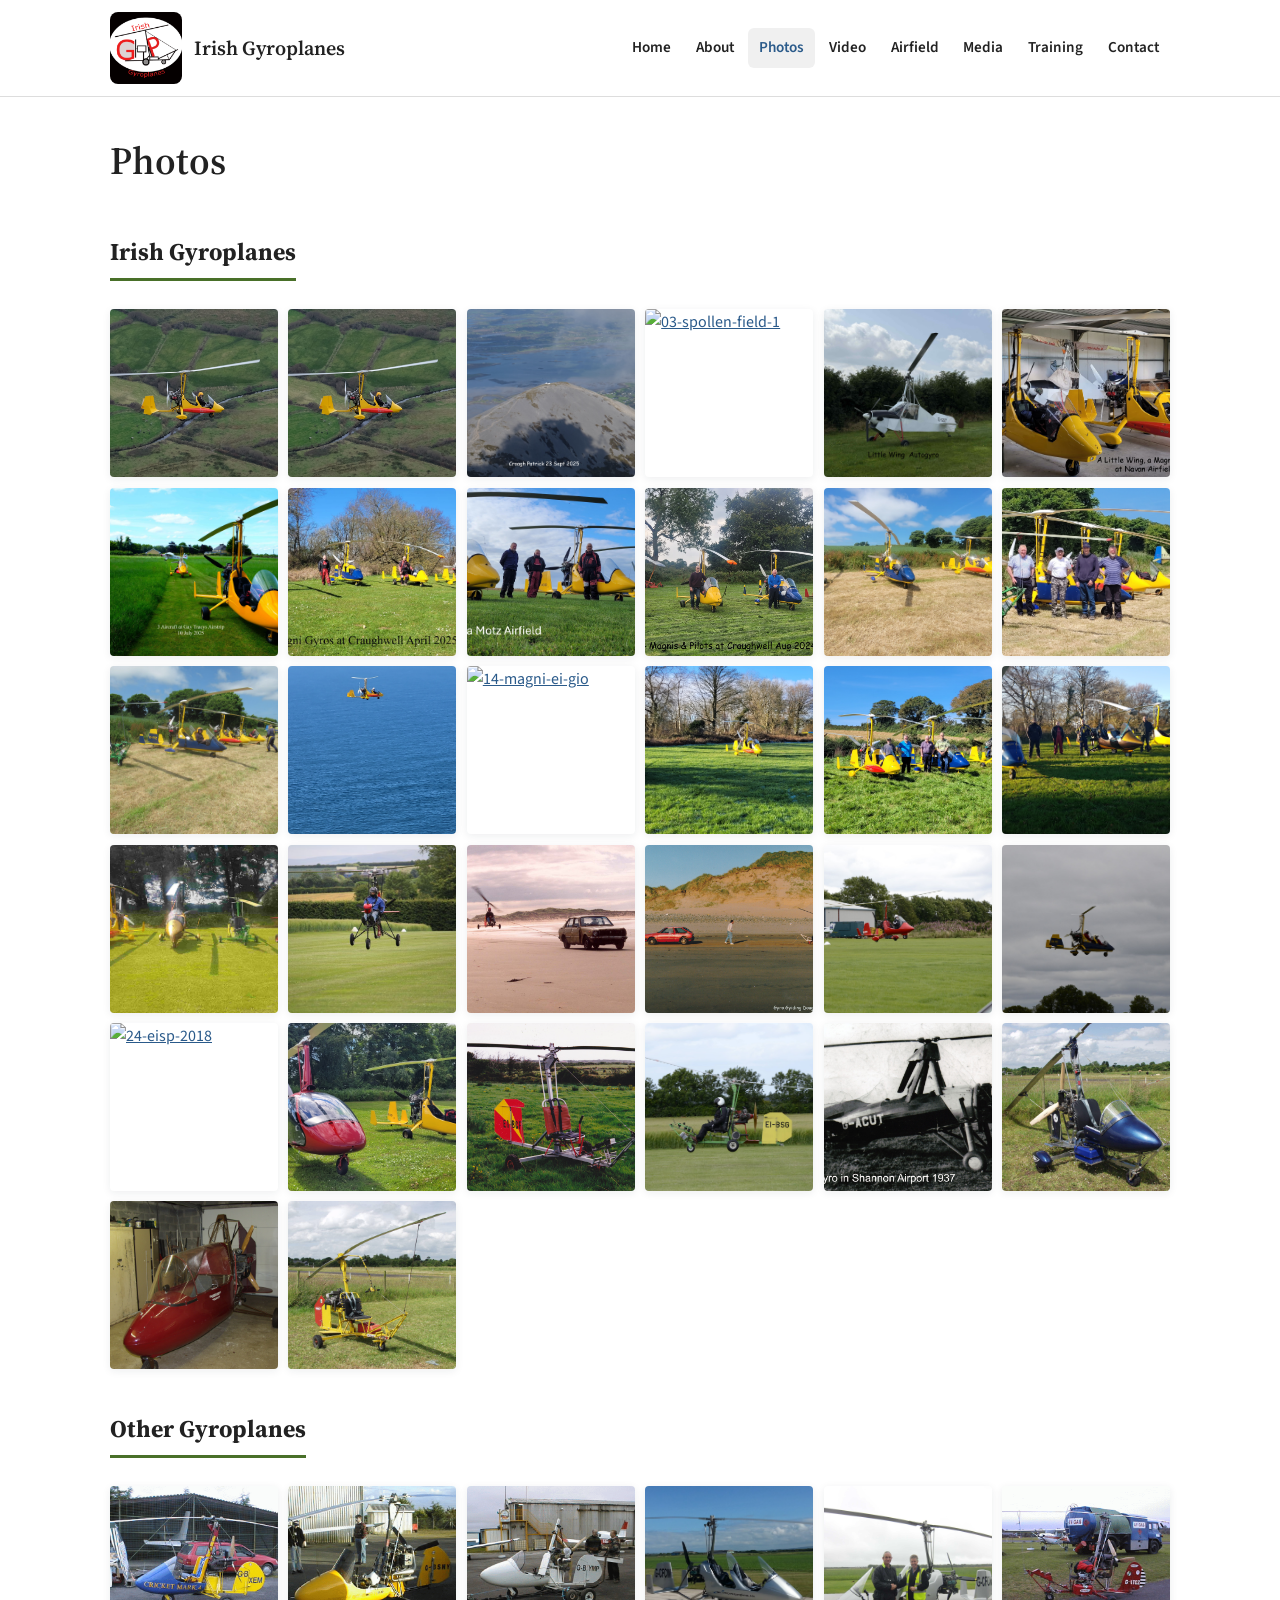
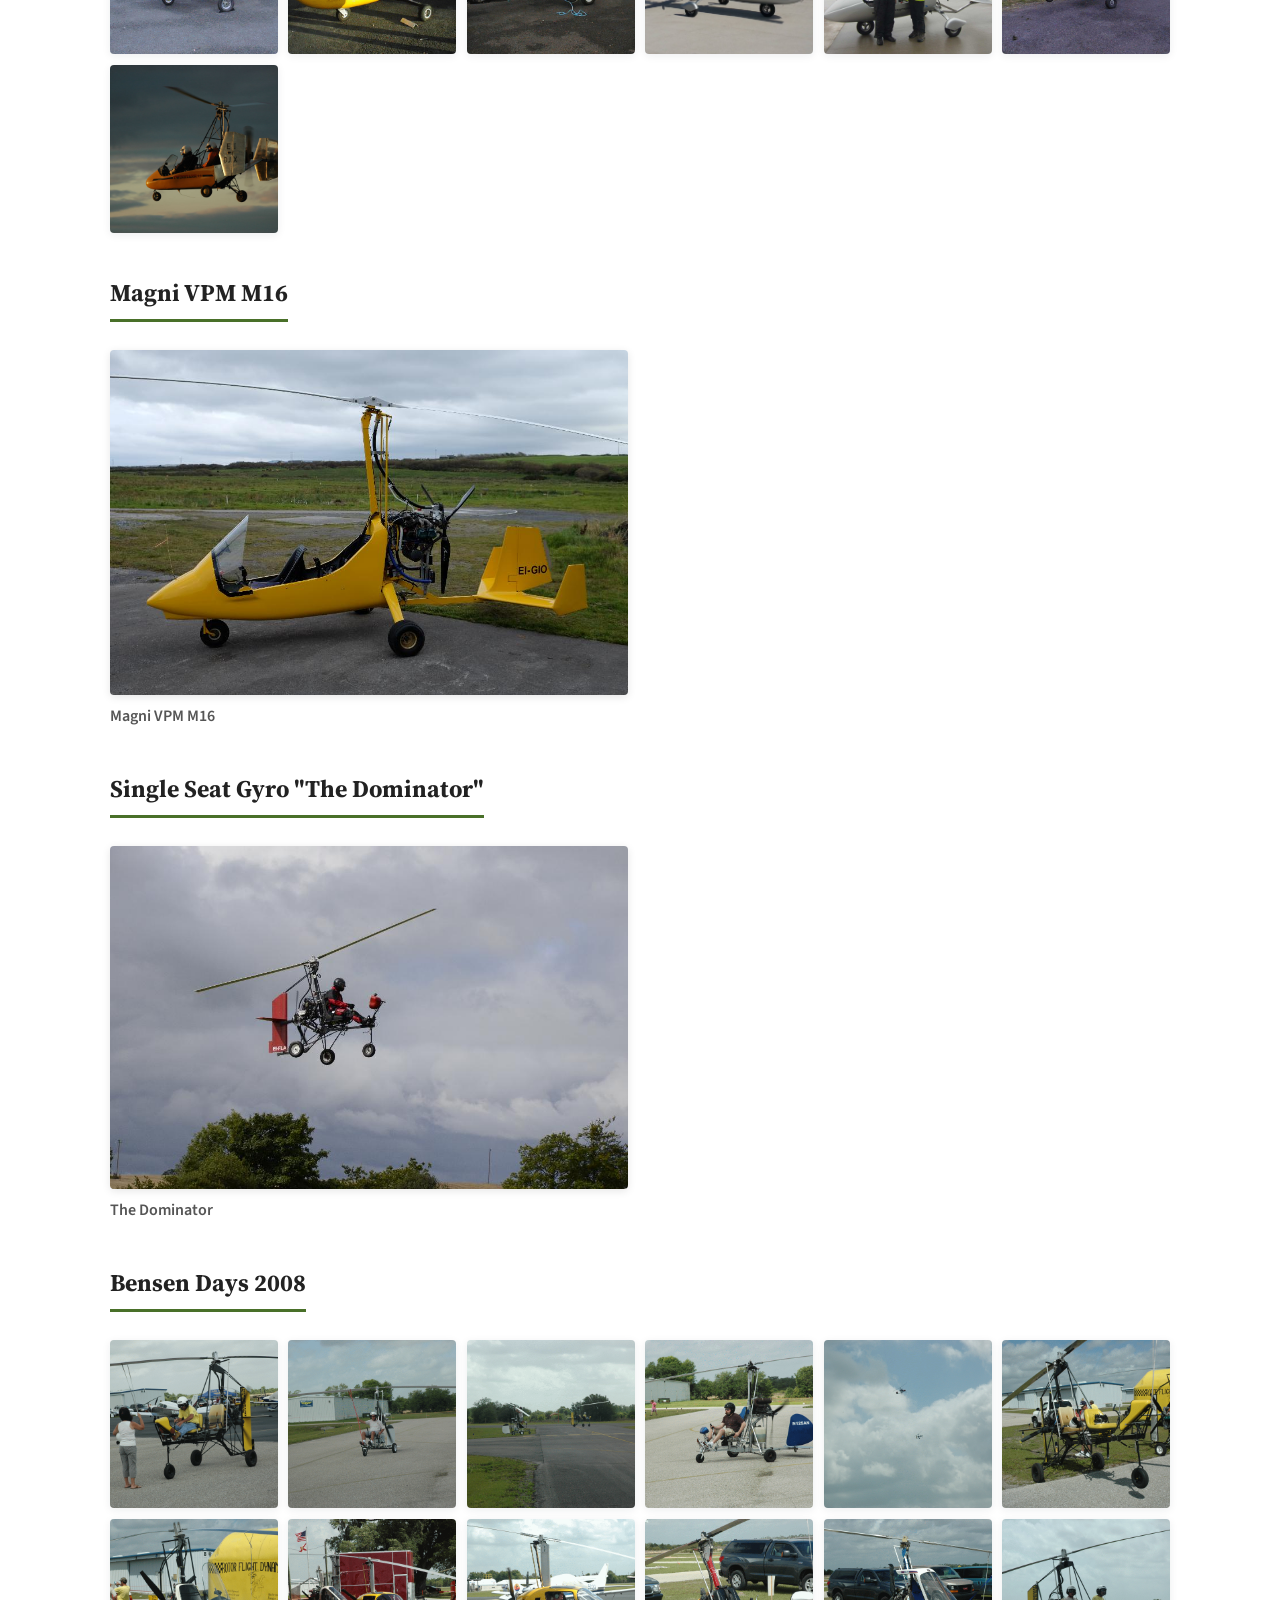
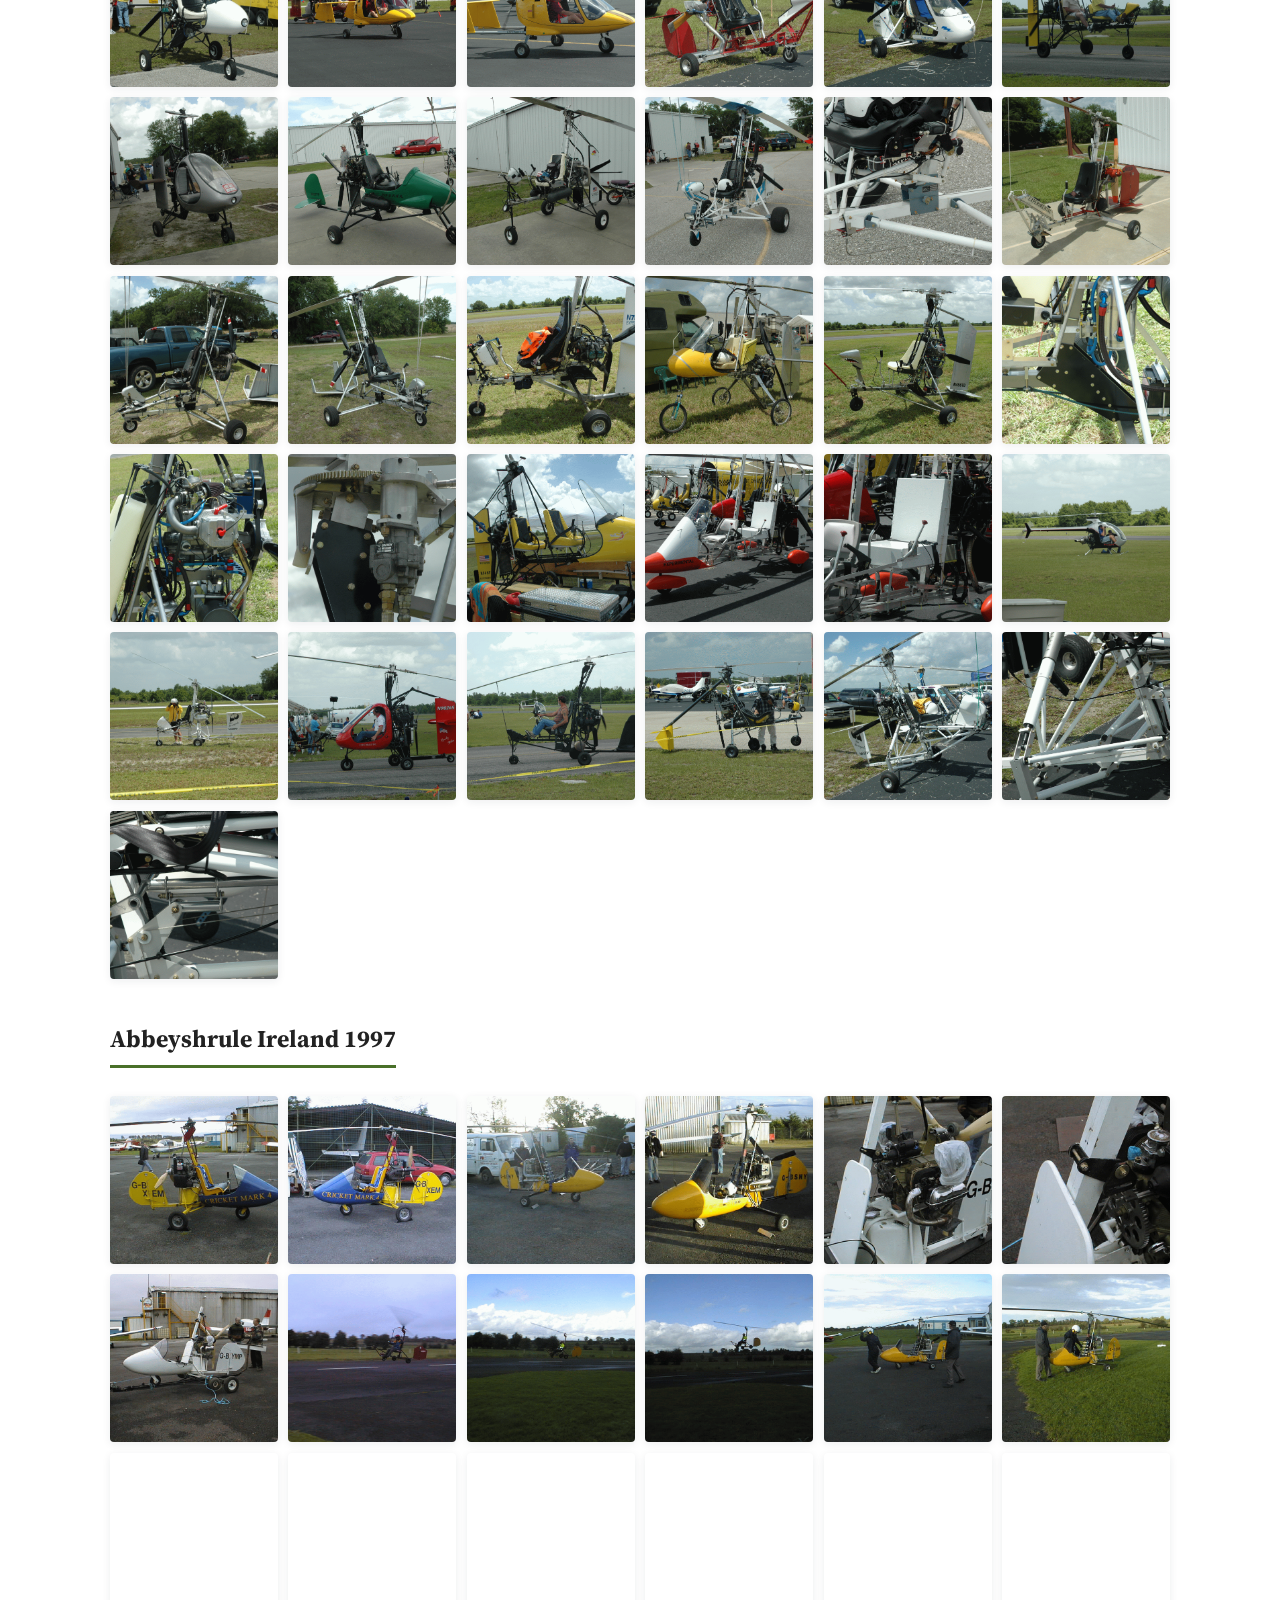
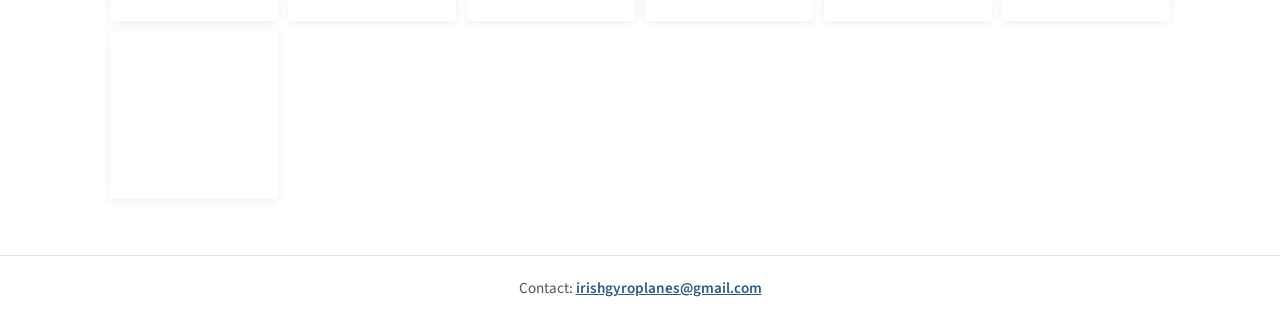
==== photos.html @ fe8a1bfe "Update photos.html" ====
<!DOCTYPE html>
<html lang="en">
<head>
  <meta charset="utf-8">
  <meta name="viewport" content="width=device-width, initial-scale=1">
  <title>Photos - Irish Gyroplanes</title>
  <meta name="description" content="Photos of gyroplanes in Ireland and abroad.">
  <link rel="icon" href="images/favicon.png">
  <link rel="preconnect" href="https://fonts.googleapis.com">
  <link rel="preconnect" href="https://fonts.gstatic.com" crossorigin>
  <link href="https://fonts.googleapis.com/css2?family=Source+Sans+3:wght@400;600;700&family=Source+Serif+4:wght@600&display=swap" rel="stylesheet">
  <link rel="stylesheet" href="css/style.css">
</head>
<body>
  <header class="site-header">
    <div class="header-inner">
      <a class="brand" href="index.html">
        <img src="images/logo.png" alt="Irish Gyroplanes logo">
        <span class="brand-text">Irish Gyroplanes</span>
      </a>
      <button class="nav-toggle" type="button" aria-expanded="false" aria-controls="site-nav">Menu</button>
      <nav class="site-nav" id="site-nav">
        <ul>
          <li><a href="index.html">Home</a></li>
          <li><a href="about.html">About</a></li>
          <li><a href="photos.html" aria-current="page">Photos</a></li>
          <li><a href="video.html">Video</a></li>
          <li><a href="airfield.html">Airfield</a></li>
          <li><a href="media.html">Media</a></li>
          <li><a href="training.html">Training</a></li>
          <li><a href="contact.html">Contact</a></li>
        </ul>
      </nav>
    </div>
  </header>

  <main>
    <h1 class="page-title">Photos</h1>

    <section class="section">
      <h2>Irish Gyroplanes</h2>
      <div class="gallery">
        <a href="images/photos/irish-gyroplanes/01-west-clare.jpg" data-lightbox><img src="images/photos/irish-gyroplanes/01-west-clare.jpg" alt="Craughwell-Field-2026_04_26.jpg" loading="lazy"></a>
        <a href="images/photos/irish-gyroplanes/01-west-clare.jpg" data-lightbox><img src="images/photos/irish-gyroplanes/01-west-clare.jpg" alt="01-west-clare" loading="lazy"></a>
        <a href="images/photos/irish-gyroplanes/02-croagh-patrick.jpg" data-lightbox><img src="images/photos/irish-gyroplanes/02-croagh-patrick.jpg" alt="02-croagh-patrick" loading="lazy"></a>
        <a href="images/photos/irish-gyroplanes/03-spollen-field-1.jpg" data-lightbox><img src="images/photos/irish-gyroplanes/03-spollen-field-1.jpg" alt="03-spollen-field-1" loading="lazy"></a>
        <a href="images/photos/irish-gyroplanes/04-spollen-field-2.jpg" data-lightbox><img src="images/photos/irish-gyroplanes/04-spollen-field-2.jpg" alt="04-spollen-field-2" loading="lazy"></a>
        <a href="images/photos/irish-gyroplanes/05-navan.jpg" data-lightbox><img src="images/photos/irish-gyroplanes/05-navan.jpg" alt="05-navan" loading="lazy"></a>
        <a href="images/photos/irish-gyroplanes/06-birr-craughwell.jpg" data-lightbox><img src="images/photos/irish-gyroplanes/06-birr-craughwell.jpg" alt="06-birr-craughwell" loading="lazy"></a>
        <a href="images/photos/irish-gyroplanes/07-craughwell-2025.jpg" data-lightbox><img src="images/photos/irish-gyroplanes/07-craughwell-2025.jpg" alt="07-craughwell-2025" loading="lazy"></a>
        <a href="images/photos/irish-gyroplanes/08-martina-motz.jpg" data-lightbox><img src="images/photos/irish-gyroplanes/08-martina-motz.jpg" alt="08-martina-motz" loading="lazy"></a>
        <a href="images/photos/irish-gyroplanes/09-craughwell-2024.jpg" data-lightbox><img src="images/photos/irish-gyroplanes/09-craughwell-2024.jpg" alt="09-craughwell-2024" loading="lazy"></a>
        <a href="images/photos/irish-gyroplanes/10-ilas-1.jpg" data-lightbox><img src="images/photos/irish-gyroplanes/10-ilas-1.jpg" alt="10-ilas-1" loading="lazy"></a>
        <a href="images/photos/irish-gyroplanes/11-ilas-2.jpg" data-lightbox><img src="images/photos/irish-gyroplanes/11-ilas-2.jpg" alt="11-ilas-2" loading="lazy"></a>
        <a href="images/photos/irish-gyroplanes/12-ilas-3.jpg" data-lightbox><img src="images/photos/irish-gyroplanes/12-ilas-3.jpg" alt="12-ilas-3" loading="lazy"></a>
        <a href="images/photos/irish-gyroplanes/13-magni-m22.jpg" data-lightbox><img src="images/photos/irish-gyroplanes/13-magni-m22.jpg" alt="13-magni-m22" loading="lazy"></a>
        <a href="images/photos/irish-gyroplanes/14-magni-ei-gio.jpg" data-lightbox><img src="images/photos/irish-gyroplanes/14-magni-ei-gio.jpg" alt="14-magni-ei-gio" loading="lazy"></a>
        <a href="images/photos/irish-gyroplanes/15-craughwell-jan.jpg" data-lightbox><img src="images/photos/irish-gyroplanes/15-craughwell-jan.jpg" alt="15-craughwell-jan" loading="lazy"></a>
        <a href="images/photos/irish-gyroplanes/16-ilas-2023.jpg" data-lightbox><img src="images/photos/irish-gyroplanes/16-ilas-2023.jpg" alt="16-ilas-2023" loading="lazy"></a>
        <a href="images/photos/irish-gyroplanes/17-craughwell-2021.jpg" data-lightbox><img src="images/photos/irish-gyroplanes/17-craughwell-2021.jpg" alt="17-craughwell-2021" loading="lazy"></a>
        <a href="images/photos/irish-gyroplanes/18-craughwell-2018.jpg" data-lightbox><img src="images/photos/irish-gyroplanes/18-craughwell-2018.jpg" alt="18-craughwell-2018" loading="lazy"></a>
        <a href="images/photos/irish-gyroplanes/19-gyro-gathering.jpg" data-lightbox><img src="images/photos/irish-gyroplanes/19-gyro-gathering.jpg" alt="19-gyro-gathering" loading="lazy"></a>
        <a href="images/photos/irish-gyroplanes/20-ei-bcf-2.jpg" data-lightbox><img src="images/photos/irish-gyroplanes/20-ei-bcf-2.jpg" alt="20-ei-bcf-2" loading="lazy"></a>
        <a href="images/photos/irish-gyroplanes/21-gyro-gliding-96.jpg" data-lightbox><img src="images/photos/irish-gyroplanes/21-gyro-gliding-96.jpg" alt="21-gyro-gliding-96" loading="lazy"></a>
        <a href="images/photos/irish-gyroplanes/22-clonbullogue-2.jpg" data-lightbox><img src="images/photos/irish-gyroplanes/22-clonbullogue-2.jpg" alt="22-clonbullogue-2" loading="lazy"></a>
        <a href="images/photos/irish-gyroplanes/23-clonbullogue-4.jpg" data-lightbox><img src="images/photos/irish-gyroplanes/23-clonbullogue-4.jpg" alt="23-clonbullogue-4" loading="lazy"></a>
        <a href="images/photos/irish-gyroplanes/24-eisp-2018.jpg" data-lightbox><img src="images/photos/irish-gyroplanes/24-eisp-2018.jpg" alt="24-eisp-2018" loading="lazy"></a>
        <a href="images/photos/irish-gyroplanes/25-magnis.jpg" data-lightbox><img src="images/photos/irish-gyroplanes/25-magnis.jpg" alt="25-magnis" loading="lazy"></a>
        <a href="images/photos/irish-gyroplanes/26-ei-bcf-3.jpg" data-lightbox><img src="images/photos/irish-gyroplanes/26-ei-bcf-3.jpg" alt="26-ei-bcf-3" loading="lazy"></a>
        <a href="images/photos/irish-gyroplanes/27-bensen-mccullough.jpg" data-lightbox><img src="images/photos/irish-gyroplanes/27-bensen-mccullough.jpg" alt="27-bensen-mccullough" loading="lazy"></a>
        <a href="images/photos/irish-gyroplanes/28-his.jpg" data-lightbox><img src="images/photos/irish-gyroplanes/28-his.jpg" alt="28-his" loading="lazy"></a>
        <a href="images/photos/irish-gyroplanes/29-merlin-rotax.jpg" data-lightbox><img src="images/photos/irish-gyroplanes/29-merlin-rotax.jpg" alt="29-merlin-rotax" loading="lazy"></a>
        <a href="images/photos/irish-gyroplanes/30-barnet.jpg" data-lightbox><img src="images/photos/irish-gyroplanes/30-barnet.jpg" alt="30-barnet" loading="lazy"></a>
        <a href="images/photos/irish-gyroplanes/31-bensen-vw.jpg" data-lightbox><img src="images/photos/irish-gyroplanes/31-bensen-vw.jpg" alt="31-bensen-vw" loading="lazy"></a>
      </div>
    </section>

    <section class="section">
      <h2>Other Gyroplanes</h2>
      <div class="gallery">
        <a href="images/photos/other/denis-bracken1.gif" data-lightbox><img src="images/photos/other/denis-bracken1.gif" alt="denis-bracken1" loading="lazy"></a>
        <a href="images/photos/other/hmccartney1.gif" data-lightbox><img src="images/photos/other/hmccartney1.gif" alt="hmccartney1" loading="lazy"></a>
        <a href="images/photos/other/jfitzgerald.gif" data-lightbox><img src="images/photos/other/jfitzgerald.gif" alt="jfitzgerald" loading="lazy"></a>
        <a href="images/photos/other/mt03.jpg" data-lightbox><img src="images/photos/other/mt03.jpg" alt="mt03" loading="lazy"></a>
        <a href="images/photos/other/paddy-solo.jpg" data-lightbox><img src="images/photos/other/paddy-solo.jpg" alt="paddy-solo" loading="lazy"></a>
        <a href="images/photos/other/scotland.gif" data-lightbox><img src="images/photos/other/scotland.gif" alt="scotland" loading="lazy"></a>
        <a href="images/photos/other/twinstar.jpg" data-lightbox><img src="images/photos/other/twinstar.jpg" alt="twinstar" loading="lazy"></a>
      </div>
    </section>

    <section class="section">
      <h2>Magni VPM M16</h2>
      <div class="featured-row">
        <figure>
          <a href="images/photos/featured/magni-m16.jpg" data-lightbox>
            <img src="images/photos/featured/magni-m16.jpg" alt="Magni VPM M16 EI-GIO">
          </a>
          <figcaption>Magni VPM M16</figcaption>
        </figure>
      </div>
    </section>

    <section class="section">
      <h2>Single Seat Gyro "The Dominator"</h2>
      <div class="featured-row">
        <figure>
          <a href="images/photos/featured/dominator.jpg" data-lightbox>
            <img src="images/photos/featured/dominator.jpg" alt="The Dominator at Clonbullogue">
          </a>
          <figcaption>The Dominator</figcaption>
        </figure>
      </div>
    </section>

    <section class="section">
      <h2>Bensen Days 2008</h2>
      <div class="gallery">
        <a href="images/photos/bensen-days/01.gif" data-lightbox><img src="images/photos/bensen-days/01.gif" alt="01" loading="lazy"></a>
        <a href="images/photos/bensen-days/02.gif" data-lightbox><img src="images/photos/bensen-days/02.gif" alt="02" loading="lazy"></a>
        <a href="images/photos/bensen-days/03.gif" data-lightbox><img src="images/photos/bensen-days/03.gif" alt="03" loading="lazy"></a>
        <a href="images/photos/bensen-days/04.gif" data-lightbox><img src="images/photos/bensen-days/04.gif" alt="04" loading="lazy"></a>
        <a href="images/photos/bensen-days/05.gif" data-lightbox><img src="images/photos/bensen-days/05.gif" alt="05" loading="lazy"></a>
        <a href="images/photos/bensen-days/06.gif" data-lightbox><img src="images/photos/bensen-days/06.gif" alt="06" loading="lazy"></a>
        <a href="images/photos/bensen-days/07.gif" data-lightbox><img src="images/photos/bensen-days/07.gif" alt="07" loading="lazy"></a>
        <a href="images/photos/bensen-days/08.gif" data-lightbox><img src="images/photos/bensen-days/08.gif" alt="08" loading="lazy"></a>
        <a href="images/photos/bensen-days/09.gif" data-lightbox><img src="images/photos/bensen-days/09.gif" alt="09" loading="lazy"></a>
        <a href="images/photos/bensen-days/10.gif" data-lightbox><img src="images/photos/bensen-days/10.gif" alt="10" loading="lazy"></a>
        <a href="images/photos/bensen-days/11.gif" data-lightbox><img src="images/photos/bensen-days/11.gif" alt="11" loading="lazy"></a>
        <a href="images/photos/bensen-days/12.gif" data-lightbox><img src="images/photos/bensen-days/12.gif" alt="12" loading="lazy"></a>
        <a href="images/photos/bensen-days/13.gif" data-lightbox><img src="images/photos/bensen-days/13.gif" alt="13" loading="lazy"></a>
        <a href="images/photos/bensen-days/14.gif" data-lightbox><img src="images/photos/bensen-days/14.gif" alt="14" loading="lazy"></a>
        <a href="images/photos/bensen-days/15.gif" data-lightbox><img src="images/photos/bensen-days/15.gif" alt="15" loading="lazy"></a>
        <a href="images/photos/bensen-days/16.gif" data-lightbox><img src="images/photos/bensen-days/16.gif" alt="16" loading="lazy"></a>
        <a href="images/photos/bensen-days/17.gif" data-lightbox><img src="images/photos/bensen-days/17.gif" alt="17" loading="lazy"></a>
        <a href="images/photos/bensen-days/18.gif" data-lightbox><img src="images/photos/bensen-days/18.gif" alt="18" loading="lazy"></a>
        <a href="images/photos/bensen-days/19.gif" data-lightbox><img src="images/photos/bensen-days/19.gif" alt="19" loading="lazy"></a>
        <a href="images/photos/bensen-days/20.gif" data-lightbox><img src="images/photos/bensen-days/20.gif" alt="20" loading="lazy"></a>
        <a href="images/photos/bensen-days/21.gif" data-lightbox><img src="images/photos/bensen-days/21.gif" alt="21" loading="lazy"></a>
        <a href="images/photos/bensen-days/22.gif" data-lightbox><img src="images/photos/bensen-days/22.gif" alt="22" loading="lazy"></a>
        <a href="images/photos/bensen-days/23.gif" data-lightbox><img src="images/photos/bensen-days/23.gif" alt="23" loading="lazy"></a>
        <a href="images/photos/bensen-days/24.gif" data-lightbox><img src="images/photos/bensen-days/24.gif" alt="24" loading="lazy"></a>
        <a href="images/photos/bensen-days/25.gif" data-lightbox><img src="images/photos/bensen-days/25.gif" alt="25" loading="lazy"></a>
        <a href="images/photos/bensen-days/26.gif" data-lightbox><img src="images/photos/bensen-days/26.gif" alt="26" loading="lazy"></a>
        <a href="images/photos/bensen-days/27.gif" data-lightbox><img src="images/photos/bensen-days/27.gif" alt="27" loading="lazy"></a>
        <a href="images/photos/bensen-days/28.gif" data-lightbox><img src="images/photos/bensen-days/28.gif" alt="28" loading="lazy"></a>
        <a href="images/photos/bensen-days/29.gif" data-lightbox><img src="images/photos/bensen-days/29.gif" alt="29" loading="lazy"></a>
        <a href="images/photos/bensen-days/30.gif" data-lightbox><img src="images/photos/bensen-days/30.gif" alt="30" loading="lazy"></a>
        <a href="images/photos/bensen-days/31.gif" data-lightbox><img src="images/photos/bensen-days/31.gif" alt="31" loading="lazy"></a>
        <a href="images/photos/bensen-days/32.gif" data-lightbox><img src="images/photos/bensen-days/32.gif" alt="32" loading="lazy"></a>
        <a href="images/photos/bensen-days/33.gif" data-lightbox><img src="images/photos/bensen-days/33.gif" alt="33" loading="lazy"></a>
        <a href="images/photos/bensen-days/34.gif" data-lightbox><img src="images/photos/bensen-days/34.gif" alt="34" loading="lazy"></a>
        <a href="images/photos/bensen-days/35.gif" data-lightbox><img src="images/photos/bensen-days/35.gif" alt="35" loading="lazy"></a>
        <a href="images/photos/bensen-days/36.gif" data-lightbox><img src="images/photos/bensen-days/36.gif" alt="36" loading="lazy"></a>
        <a href="images/photos/bensen-days/37.gif" data-lightbox><img src="images/photos/bensen-days/37.gif" alt="37" loading="lazy"></a>
      </div>
    </section>

    <section class="section">
      <h2>Abbeyshrule Ireland 1997</h2>
      <div class="gallery">
        <a href="images/photos/abbeyshrule/02-denis-bracken.gif" data-lightbox><img src="images/photos/abbeyshrule/02-denis-bracken.gif" alt="02-denis-bracken" loading="lazy"></a>
        <a href="images/photos/abbeyshrule/03-denis-bracken1.gif" data-lightbox><img src="images/photos/abbeyshrule/03-denis-bracken1.gif" alt="03-denis-bracken1" loading="lazy"></a>
        <a href="images/photos/abbeyshrule/04-hmccartney.gif" data-lightbox><img src="images/photos/abbeyshrule/04-hmccartney.gif" alt="04-hmccartney" loading="lazy"></a>
        <a href="images/photos/abbeyshrule/05-hmccartney1.gif" data-lightbox><img src="images/photos/abbeyshrule/05-hmccartney1.gif" alt="05-hmccartney1" loading="lazy"></a>
        <a href="images/photos/abbeyshrule/06-jfitzg-2.gif" data-lightbox><img src="images/photos/abbeyshrule/06-jfitzg-2.gif" alt="06-jfitzg-2" loading="lazy"></a>
        <a href="images/photos/abbeyshrule/07-jfitzg-3.gif" data-lightbox><img src="images/photos/abbeyshrule/07-jfitzg-3.gif" alt="07-jfitzg-3" loading="lazy"></a>
        <a href="images/photos/abbeyshrule/08-jfitzgerald.gif" data-lightbox><img src="images/photos/abbeyshrule/08-jfitzgerald.gif" alt="08-jfitzgerald" loading="lazy"></a>
        <a href="images/photos/abbeyshrule/09-pic00008.gif" data-lightbox><img src="images/photos/abbeyshrule/09-pic00008.gif" alt="09-pic00008" loading="lazy"></a>
        <a href="images/photos/abbeyshrule/10-pic00009.gif" data-lightbox><img src="images/photos/abbeyshrule/10-pic00009.gif" alt="10-pic00009" loading="lazy"></a>
        <a href="images/photos/abbeyshrule/11-pic00010.gif" data-lightbox><img src="images/photos/abbeyshrule/11-pic00010.gif" alt="11-pic00010" loading="lazy"></a>
        <a href="images/photos/abbeyshrule/12-pic00014.gif" data-lightbox><img src="images/photos/abbeyshrule/12-pic00014.gif" alt="12-pic00014" loading="lazy"></a>
        <a href="images/photos/abbeyshrule/13-pic00015.gif" data-lightbox><img src="images/photos/abbeyshrule/13-pic00015.gif" alt="13-pic00015" loading="lazy"></a>
        <a href="images/photos/abbeyshrule/14-pic00016.gif" data-lightbox><img src="images/photos/abbeyshrule/14-pic00016.gif" alt="14-pic00016" loading="lazy"></a>
        <a href="images/photos/abbeyshrule/15-pic00017.gif" data-lightbox><img src="images/photos/abbeyshrule/15-pic00017.gif" alt="15-pic00017" loading="lazy"></a>
        <a href="images/photos/abbeyshrule/16-pic00018.gif" data-lightbox><img src="images/photos/abbeyshrule/16-pic00018.gif" alt="16-pic00018" loading="lazy"></a>
        <a href="images/photos/abbeyshrule/17-pic00019.gif" data-lightbox><img src="images/photos/abbeyshrule/17-pic00019.gif" alt="17-pic00019" loading="lazy"></a>
        <a href="images/photos/abbeyshrule/18-pic00020.gif" data-lightbox><img src="images/photos/abbeyshrule/18-pic00020.gif" alt="18-pic00020" loading="lazy"></a>
        <a href="images/photos/abbeyshrule/19-pic00021.gif" data-lightbox><img src="images/photos/abbeyshrule/19-pic00021.gif" alt="19-pic00021" loading="lazy"></a>
        <a href="images/photos/abbeyshrule/20-scotland-.gif" data-lightbox><img src="images/photos/abbeyshrule/20-scotland-.gif" alt="20-scotland-" loading="lazy"></a>
      </div>
    </section>
  </main>

  <footer class="site-footer">
    Contact: <a href="mailto:irishgyroplanes@gmail.com">irishgyroplanes@gmail.com</a>
  </footer>

  <div class="lightbox" aria-hidden="true">
    <button class="lightbox-close" type="button" aria-label="Close">Ã—</button>
    <img alt="">
  </div>

  <script src="js/site.js"></script>
</body>
</html>
---- css/style.css ----
/* Irish Gyroplanes — simple shared styles
   Edit colours below if you want a different look. */

:root {
  --ink: #222222;
  --muted: #555555;
  --accent: #2a5a8a;
  --accent-hover: #1a3d5c;
  --green: #497029;
  --paper: #ffffff;
  --line: #dddddd;
  --white: #ffffff;
  --shadow: 0 2px 8px rgba(0, 0, 0, 0.1);
  --max: 1100px;
  --font: "Source Sans 3", "Segoe UI", sans-serif;
  --font-display: "Source Serif 4", Georgia, serif;
}

*,
*::before,
*::after {
  box-sizing: border-box;
}

html {
  scroll-behavior: smooth;
}

body {
  margin: 0;
  font-family: var(--font);
  color: var(--ink);
  line-height: 1.65;
  background: var(--paper);
  min-height: 100vh;
}

img {
  max-width: 100%;
  height: auto;
  display: block;
}

a {
  color: var(--accent);
}

a:hover {
  color: var(--accent-hover);
}

/* Header / nav */

.site-header {
  background: var(--white);
  border-bottom: 1px solid var(--line);
  position: sticky;
  top: 0;
  z-index: 100;
}

.header-inner {
  max-width: var(--max);
  margin: 0 auto;
  padding: 0.75rem 1.25rem;
  display: flex;
  align-items: center;
  justify-content: space-between;
  gap: 1rem;
}

.brand {
  display: flex;
  align-items: center;
  gap: 0.75rem;
  text-decoration: none;
  color: var(--ink);
}

.brand img {
  width: 72px;
  height: 72px;
  border-radius: 8px;
}

.brand-text {
  font-family: var(--font-display);
  font-size: 1.25rem;
  font-weight: 600;
}

.nav-toggle {
  display: none;
  background: var(--white);
  border: 1px solid var(--line);
  border-radius: 6px;
  padding: 0.45rem 0.7rem;
  font: inherit;
  cursor: pointer;
  color: var(--ink);
}

.site-nav ul {
  list-style: none;
  margin: 0;
  padding: 0;
  display: flex;
  flex-wrap: wrap;
  gap: 0.15rem;
}

.site-nav a {
  display: block;
  padding: 0.45rem 0.7rem;
  text-decoration: none;
  color: var(--ink);
  border-radius: 6px;
  font-weight: 600;
  font-size: 0.95rem;
}

.site-nav a:hover,
.site-nav a[aria-current="page"] {
  background: #f0f0f0;
  color: var(--accent);
}

/* Main layout */

main {
  max-width: var(--max);
  margin: 0 auto;
  padding: 2rem 1.25rem 3.5rem;
}

.page-title {
  font-family: var(--font-display);
  font-size: clamp(1.8rem, 4vw, 2.4rem);
  font-weight: 600;
  margin: 0 0 1rem;
  color: var(--ink);
}

.lead {
  font-size: 1.1rem;
  color: var(--muted);
  max-width: 42rem;
}

.section {
  margin: 2.5rem 0 0;
}

.section h2 {
  font-family: var(--font-display);
  font-size: 1.5rem;
  margin: 0 0 0.75rem;
  padding-bottom: 0.4rem;
  border-bottom: 3px solid var(--green);
  display: inline-block;
}

.section h3 {
  font-size: 1.15rem;
  margin: 1.5rem 0 0.5rem;
}

.prose p {
  margin: 0 0 1rem;
  max-width: 46rem;
}

.prose ul {
  max-width: 46rem;
  padding-left: 1.25rem;
}

/* Home split */

.intro-grid {
  display: grid;
  grid-template-columns: 1.1fr 0.9fr;
  gap: 2rem;
  align-items: start;
  margin-top: 1.5rem;
}

.intro-grid img {
  width: 100%;
  border-radius: 4px;
  box-shadow: var(--shadow);
}

/* About image */

.with-image {
  display: grid;
  grid-template-columns: 1fr 1fr;
  gap: 2rem;
  align-items: start;
}

.with-image img {
  width: 100%;
  border-radius: 4px;
  box-shadow: var(--shadow);
}

/* Media entries (film/TV) */

.media-list {
  display: grid;
  gap: 1.75rem;
  margin-top: 1.5rem;
}

.media-item {
  display: grid;
  grid-template-columns: 180px 1fr;
  gap: 1.25rem;
  align-items: start;
  padding-bottom: 1.5rem;
  border-bottom: 1px solid var(--line);
}

.media-item img {
  width: 100%;
  border-radius: 4px;
  background: var(--white);
  box-shadow: var(--shadow);
}

.media-item h3 {
  margin: 0 0 0.4rem;
  font-size: 1.15rem;
}

.media-item p {
  margin: 0;
  color: var(--muted);
}

/* Page banner (About) — wide strip, not zoomed */

.page-banner {
  width: 100%;
  max-width: var(--max);
  margin: 0 auto;
  padding: 0 1.25rem;
  overflow: hidden;
  background: transparent;
}

.page-banner img {
  width: 100%;
  height: auto;
  display: block;
  max-height: none;
  object-fit: contain;
}

/* Training: image left, map right */

.split-row {
  display: grid;
  grid-template-columns: 1fr 1fr;
  gap: 1.25rem;
  align-items: stretch;
  margin-top: 1rem;
}

.split-media {
  margin: 0;
}

.split-media img {
  width: 100%;
  height: 100%;
  object-fit: cover;
  border-radius: 4px;
  box-shadow: var(--shadow);
}

/* Map embed */

.map-embed {
  margin: 0;
  border: 1px solid var(--line);
  border-radius: 4px;
  overflow: hidden;
  box-shadow: var(--shadow);
  min-height: 280px;
}

.map-embed iframe {
  display: block;
  width: 100%;
  height: 100%;
  min-height: 280px;
  border: 0;
}

/* Photo galleries */

.gallery {
  display: grid;
  grid-template-columns: repeat(auto-fill, minmax(150px, 1fr));
  gap: 0.65rem;
  margin-top: 1rem;
}

.gallery a {
  display: block;
  overflow: hidden;
  border-radius: 4px;
  background: var(--white);
  aspect-ratio: 1;
  box-shadow: 0 2px 8px rgba(28, 42, 54, 0.08);
}

.gallery img {
  width: 100%;
  height: 100%;
  object-fit: cover;
  transition: transform 0.25s ease;
}

.gallery a:hover img {
  transform: scale(1.04);
}

.featured-row {
  display: grid;
  grid-template-columns: 1fr 1fr;
  gap: 1.5rem;
  margin: 1rem 0 2rem;
}

.featured-row figure {
  margin: 0;
}

.featured-row img {
  width: 100%;
  border-radius: 4px;
  box-shadow: var(--shadow);
}

.featured-row figcaption {
  margin-top: 0.5rem;
  font-weight: 600;
  color: var(--muted);
}

/* Videos */

.video-grid {
  display: grid;
  grid-template-columns: 1fr 1fr;
  gap: 1.75rem;
  margin-top: 1.5rem;
}

.video-card h3 {
  margin: 0.75rem 0 0;
  font-size: 1rem;
  font-weight: 600;
  color: var(--muted);
}

.video-wrap {
  position: relative;
  padding-bottom: 56.25%;
  height: 0;
  overflow: hidden;
  border-radius: 4px;
  background: #000;
  box-shadow: var(--shadow);
}

.video-wrap iframe {
  position: absolute;
  inset: 0;
  width: 100%;
  height: 100%;
  border: 0;
}

/* Airfield / training */

.links-row {
  display: flex;
  flex-wrap: wrap;
  gap: 0.75rem;
  margin: 1rem 0 1.5rem;
}

.button-link {
  display: inline-block;
  padding: 0.65rem 1.1rem;
  background: var(--accent);
  color: var(--white) !important;
  text-decoration: none;
  border-radius: 6px;
  font-weight: 600;
}

.button-link:hover {
  background: var(--accent-hover);
}

.solo-image {
  margin: 1rem 0 0;
  max-width: 900px;
}

.solo-image img {
  width: 100%;
  border-radius: 4px;
  box-shadow: var(--shadow);
}

.solo-image figcaption {
  margin-top: 0.6rem;
  color: var(--muted);
  font-weight: 600;
}

/* Contact */

.contact-box {
  margin-top: 1.5rem;
  padding: 2rem;
  background: var(--white);
  border: 1px solid var(--line);
  border-radius: 8px;
  text-align: center;
  max-width: 32rem;
}

.contact-box a {
  font-size: 1.35rem;
  font-weight: 700;
  text-decoration: none;
}

/* Footer */

.site-footer {
  border-top: 1px solid var(--line);
  background: var(--white);
  padding: 1.25rem;
  text-align: center;
  color: var(--muted);
  font-size: 0.95rem;
}

.site-footer a {
  font-weight: 600;
}

/* Lightbox */

.lightbox {
  position: fixed;
  inset: 0;
  background: rgba(10, 18, 28, 0.9);
  display: none;
  align-items: center;
  justify-content: center;
  z-index: 200;
  padding: 1.5rem;
}

.lightbox.is-open {
  display: flex;
}

.lightbox img {
  max-width: min(1100px, 100%);
  max-height: 90vh;
  object-fit: contain;
  border-radius: 4px;
}

.lightbox-close {
  position: absolute;
  top: 1rem;
  right: 1rem;
  background: var(--white);
  border: 0;
  border-radius: 6px;
  width: 2.5rem;
  height: 2.5rem;
  font-size: 1.4rem;
  cursor: pointer;
  line-height: 1;
}

/* Mobile */

@media (max-width: 800px) {
  .nav-toggle {
    display: inline-flex;
    align-items: center;
  }

  .site-nav {
    display: none;
    width: 100%;
  }

  .site-nav.is-open {
    display: block;
  }

  .header-inner {
    flex-wrap: wrap;
  }

  .site-nav ul {
    flex-direction: column;
    width: 100%;
    padding-bottom: 0.5rem;
  }

  .intro-grid,
  .with-image,
  .split-row,
  .featured-row,
  .video-grid,
  .media-item {
    grid-template-columns: 1fr;
  }

  .map-embed iframe,
  .map-embed {
    min-height: 250px;
  }

  .gallery {
    grid-template-columns: repeat(auto-fill, minmax(110px, 1fr));
  }
}
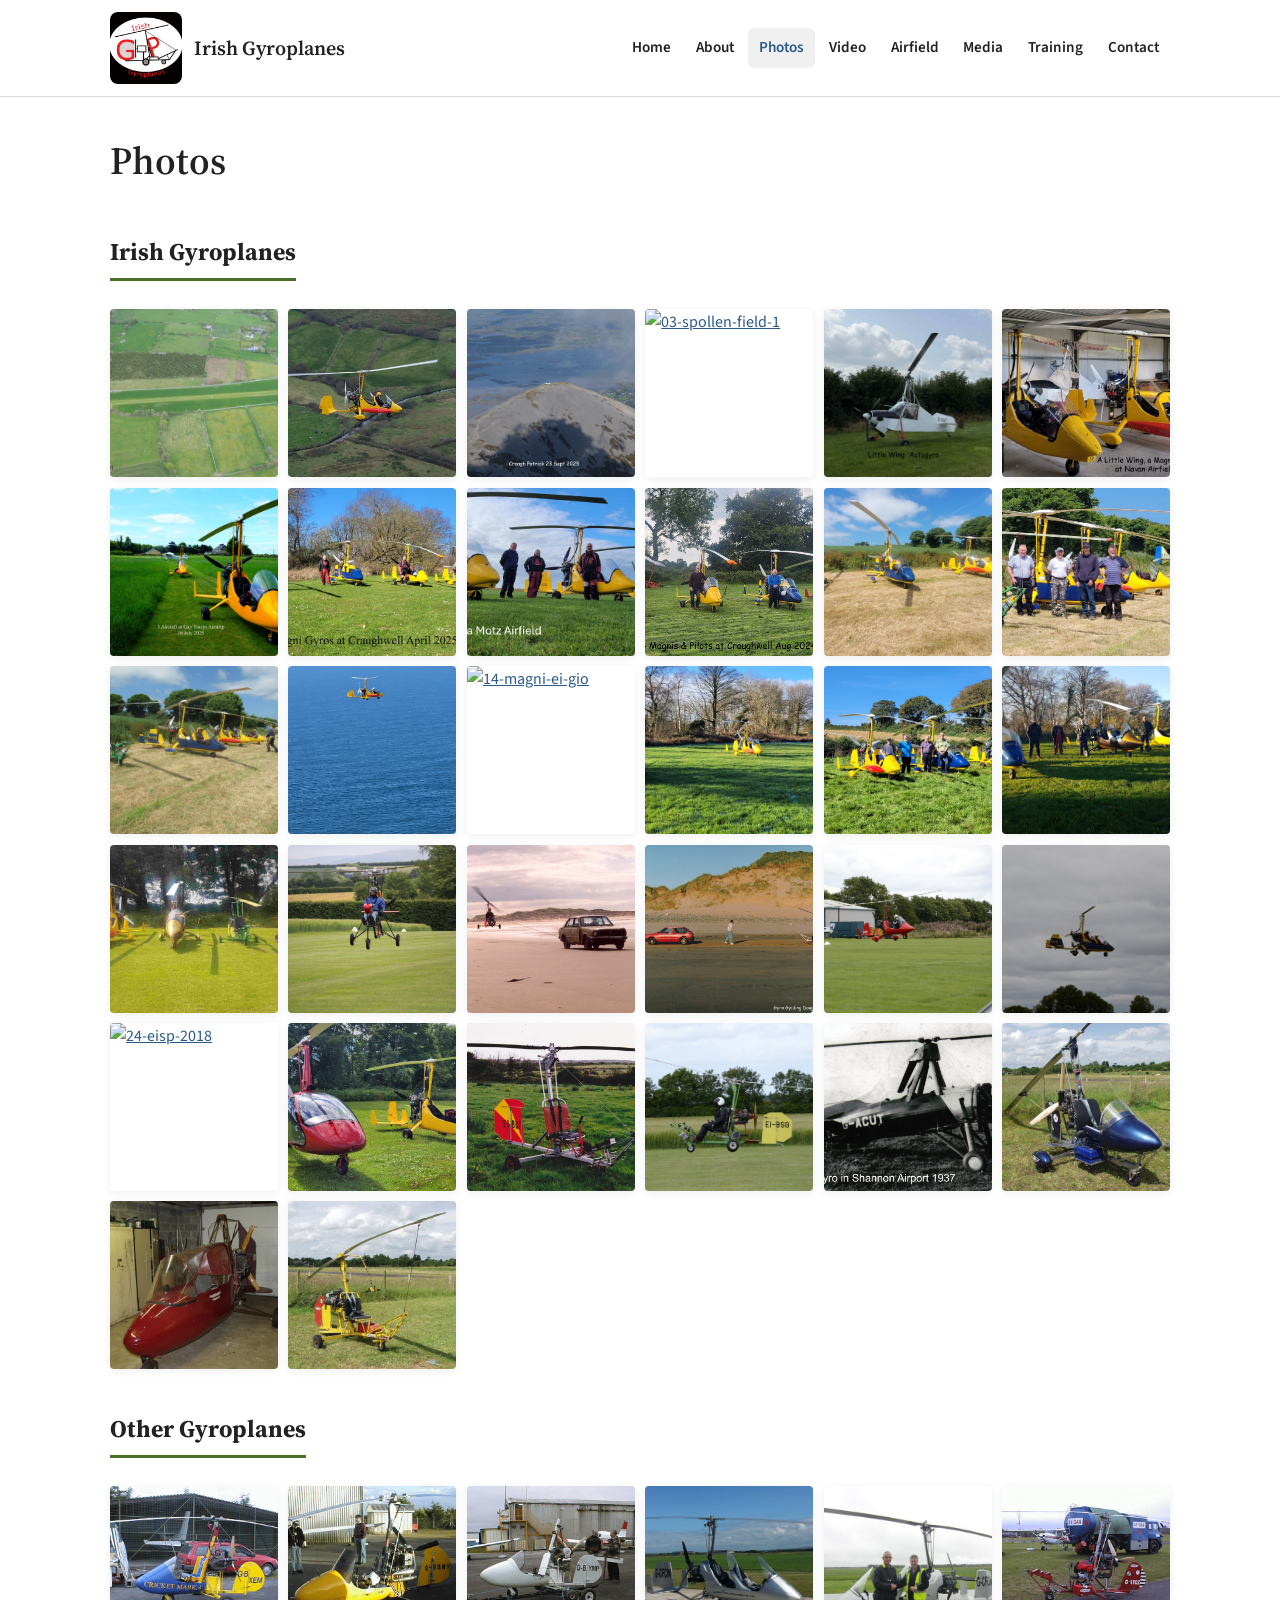
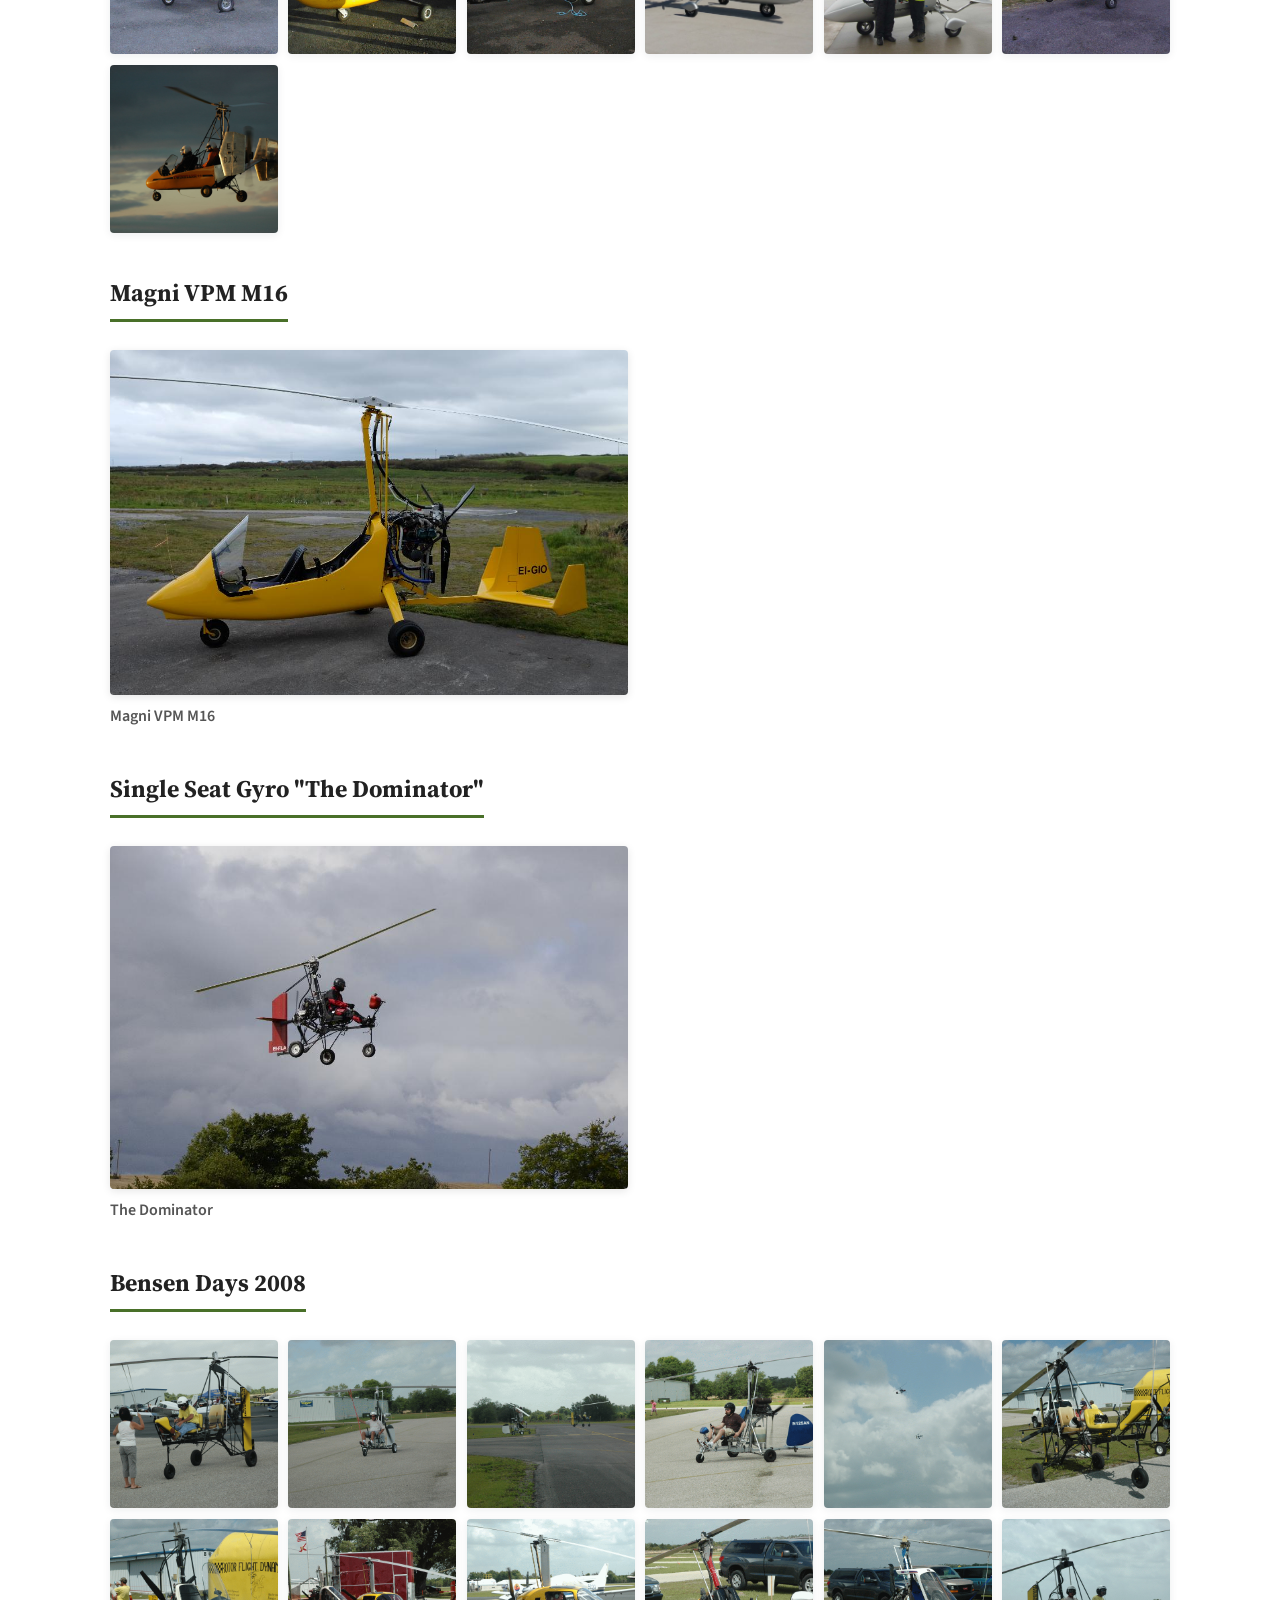
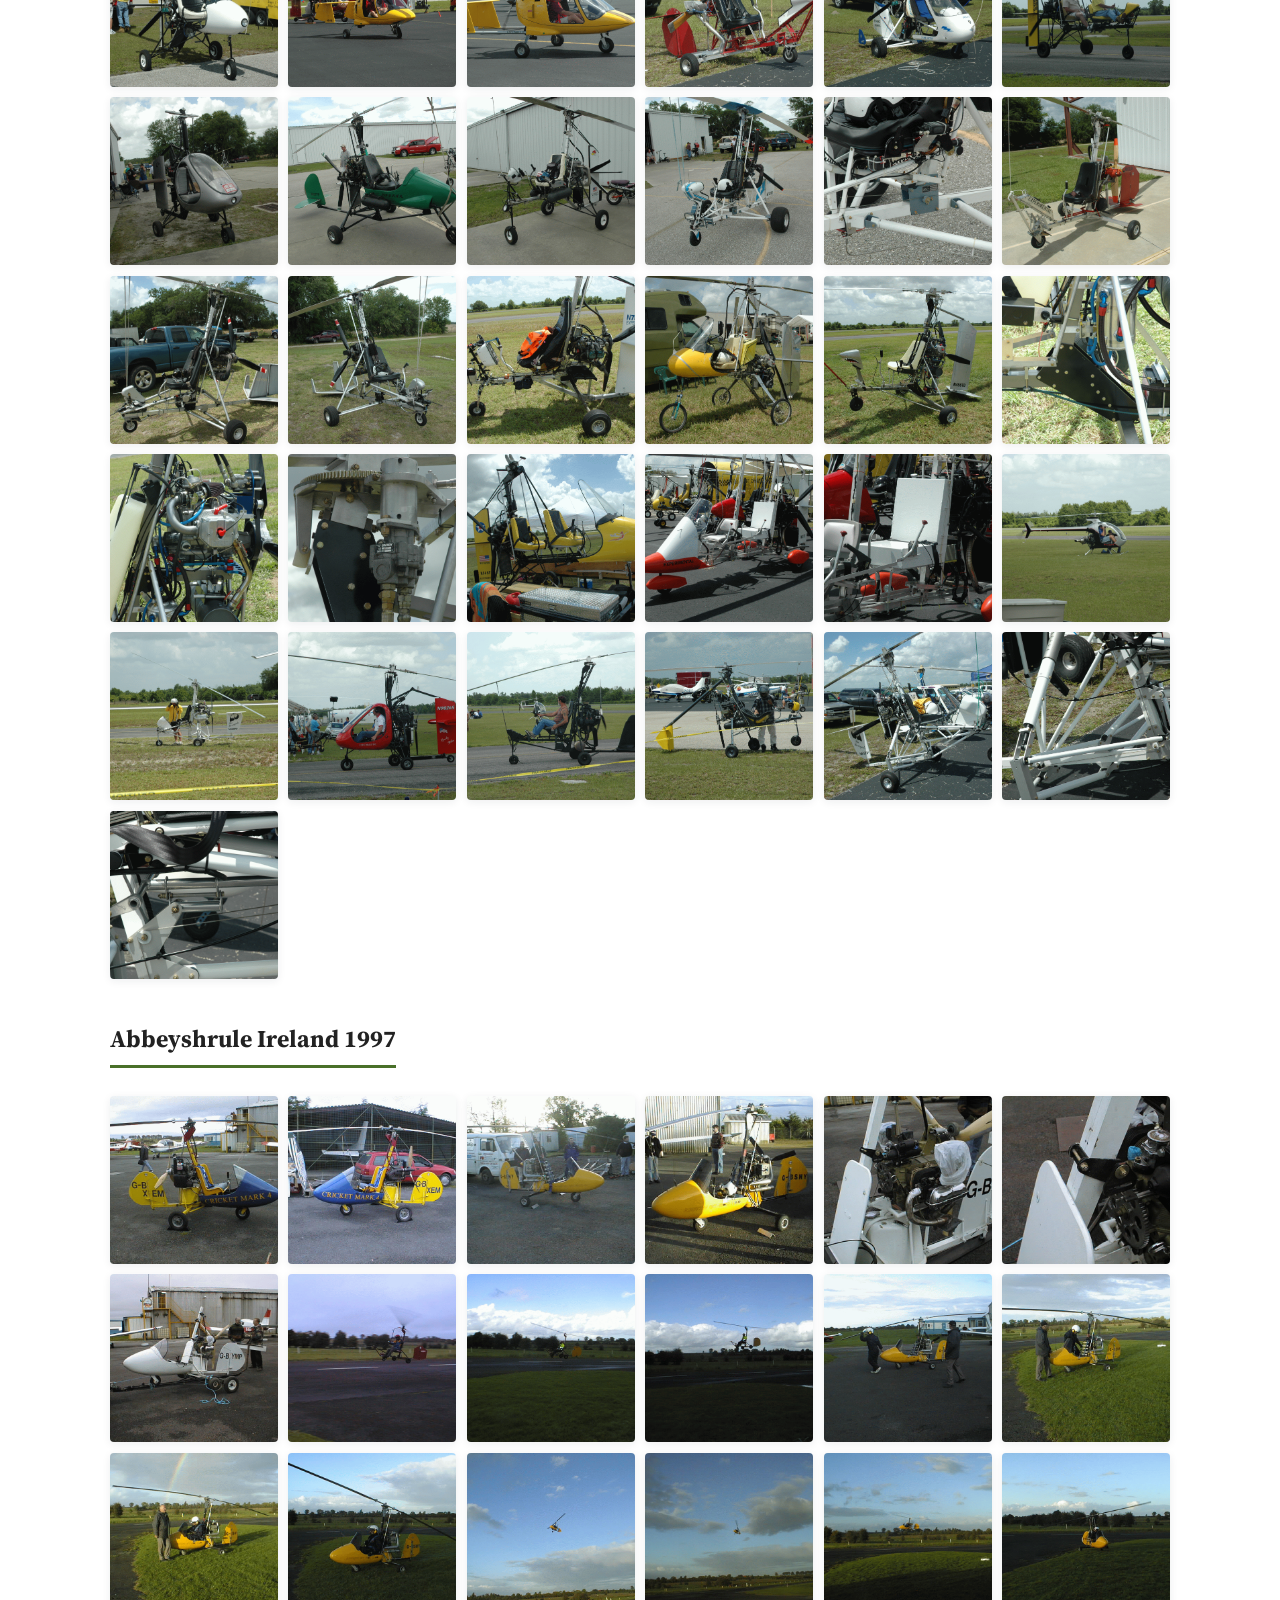
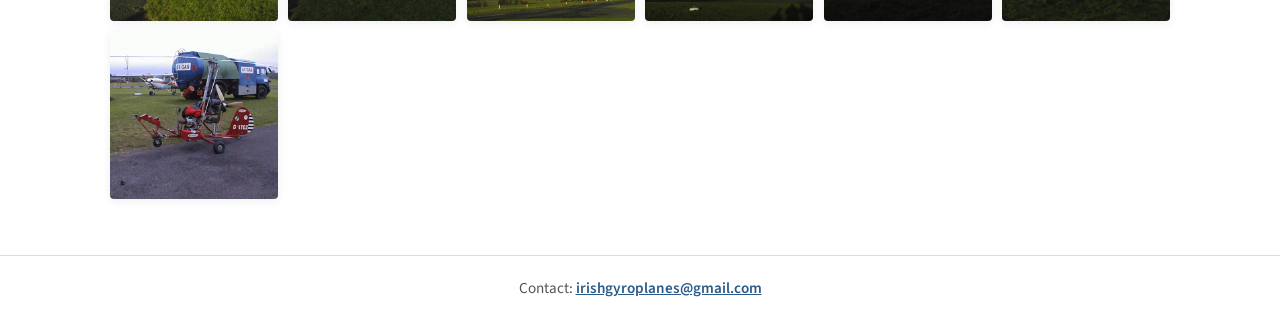
==== commit 5f72469d: "Update photos.html" ====
--- a/photos.html
+++ b/photos.html
@@ -40,7 +40,7 @@
     <section class="section">
       <h2>Irish Gyroplanes</h2>
       <div class="gallery">
-        <a href="images/photos/irish-gyroplanes/01-west-clare.jpg" data-lightbox><img src="images/photos/irish-gyroplanes/01-west-clare.jpg" alt="Craughwell-Field-2026_04_26.jpg" loading="lazy"></a>
+        <a href="images/photos/irish-gyroplanes/Craughwell-Field-2026_04_26.jpg" data-lightbox><img src="images/photos/irish-gyroplanes/Craughwell-Field-2026_04_26.jpg" alt="Craughwell-Field-2026_04_26" loading="lazy"></a>
         <a href="images/photos/irish-gyroplanes/01-west-clare.jpg" data-lightbox><img src="images/photos/irish-gyroplanes/01-west-clare.jpg" alt="01-west-clare" loading="lazy"></a>
         <a href="images/photos/irish-gyroplanes/02-croagh-patrick.jpg" data-lightbox><img src="images/photos/irish-gyroplanes/02-croagh-patrick.jpg" alt="02-croagh-patrick" loading="lazy"></a>
         <a href="images/photos/irish-gyroplanes/03-spollen-field-1.jpg" data-lightbox><img src="images/photos/irish-gyroplanes/03-spollen-field-1.jpg" alt="03-spollen-field-1" loading="lazy"></a>
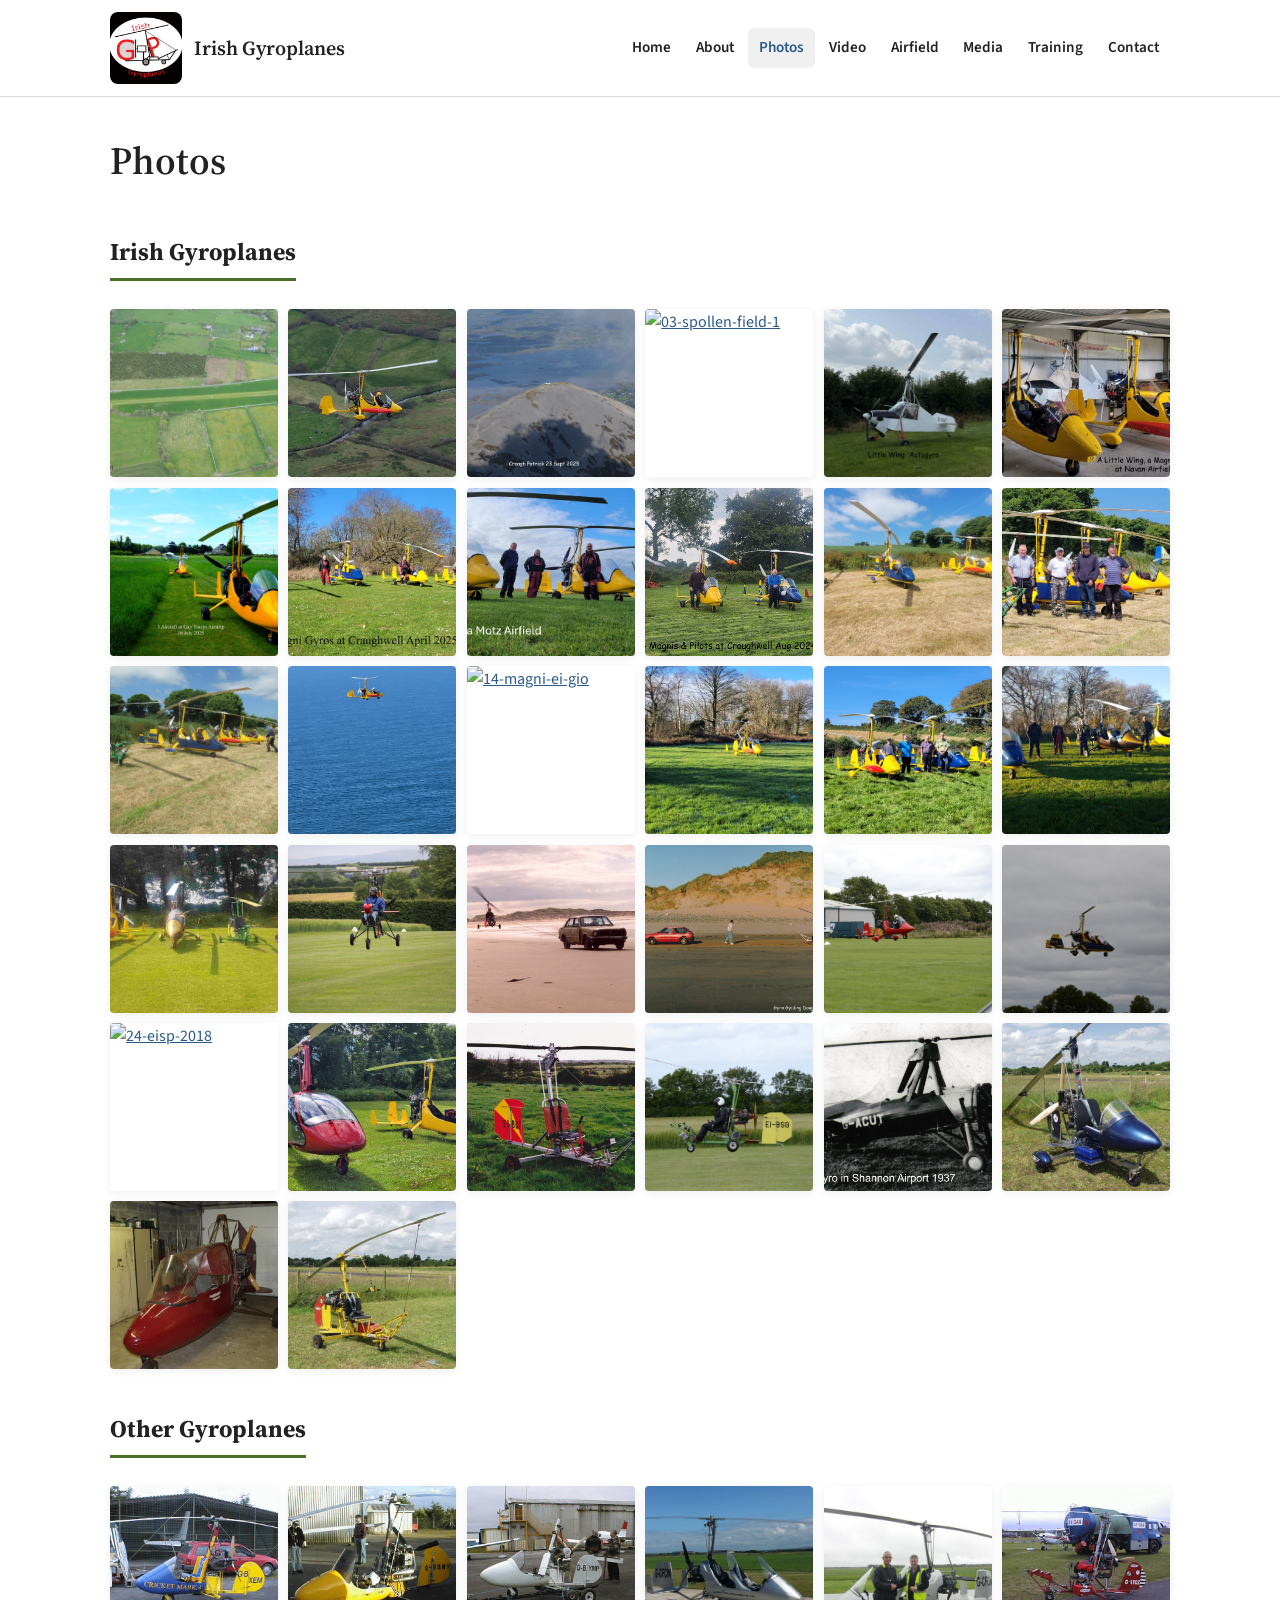
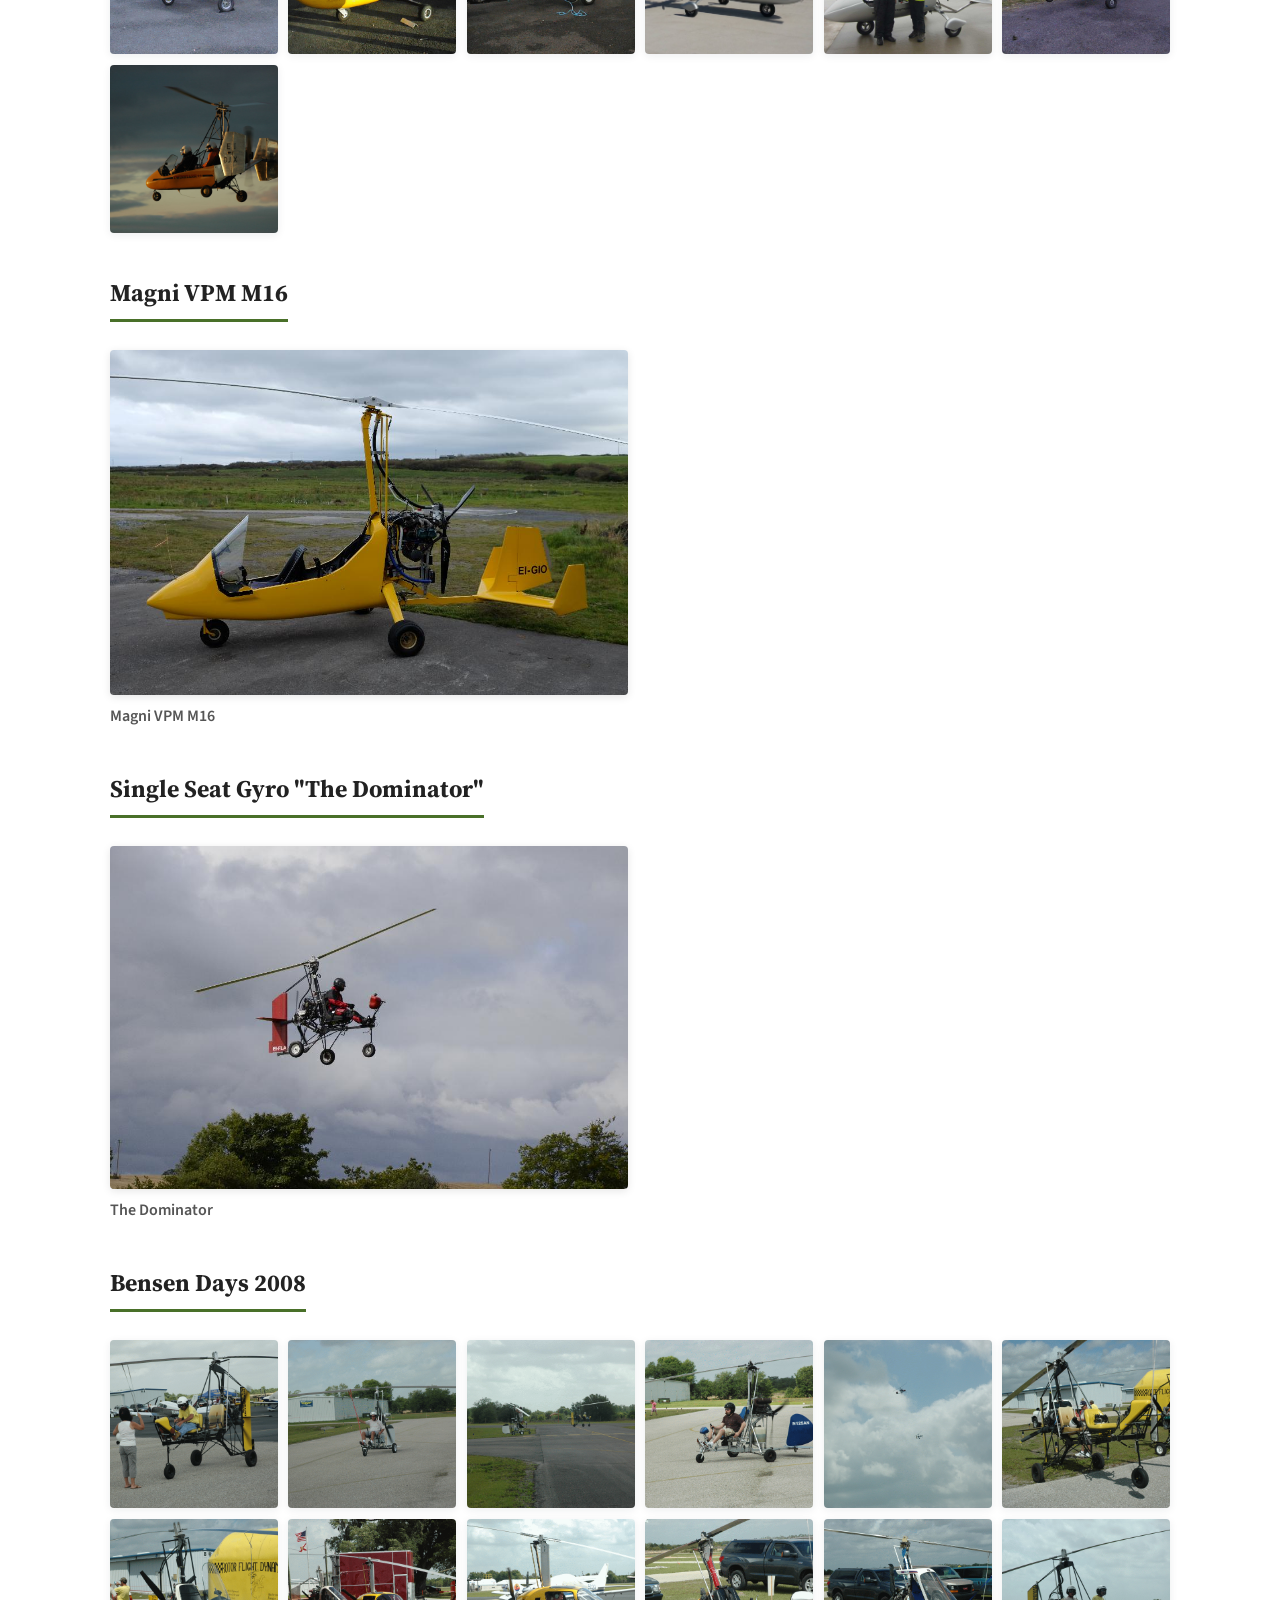
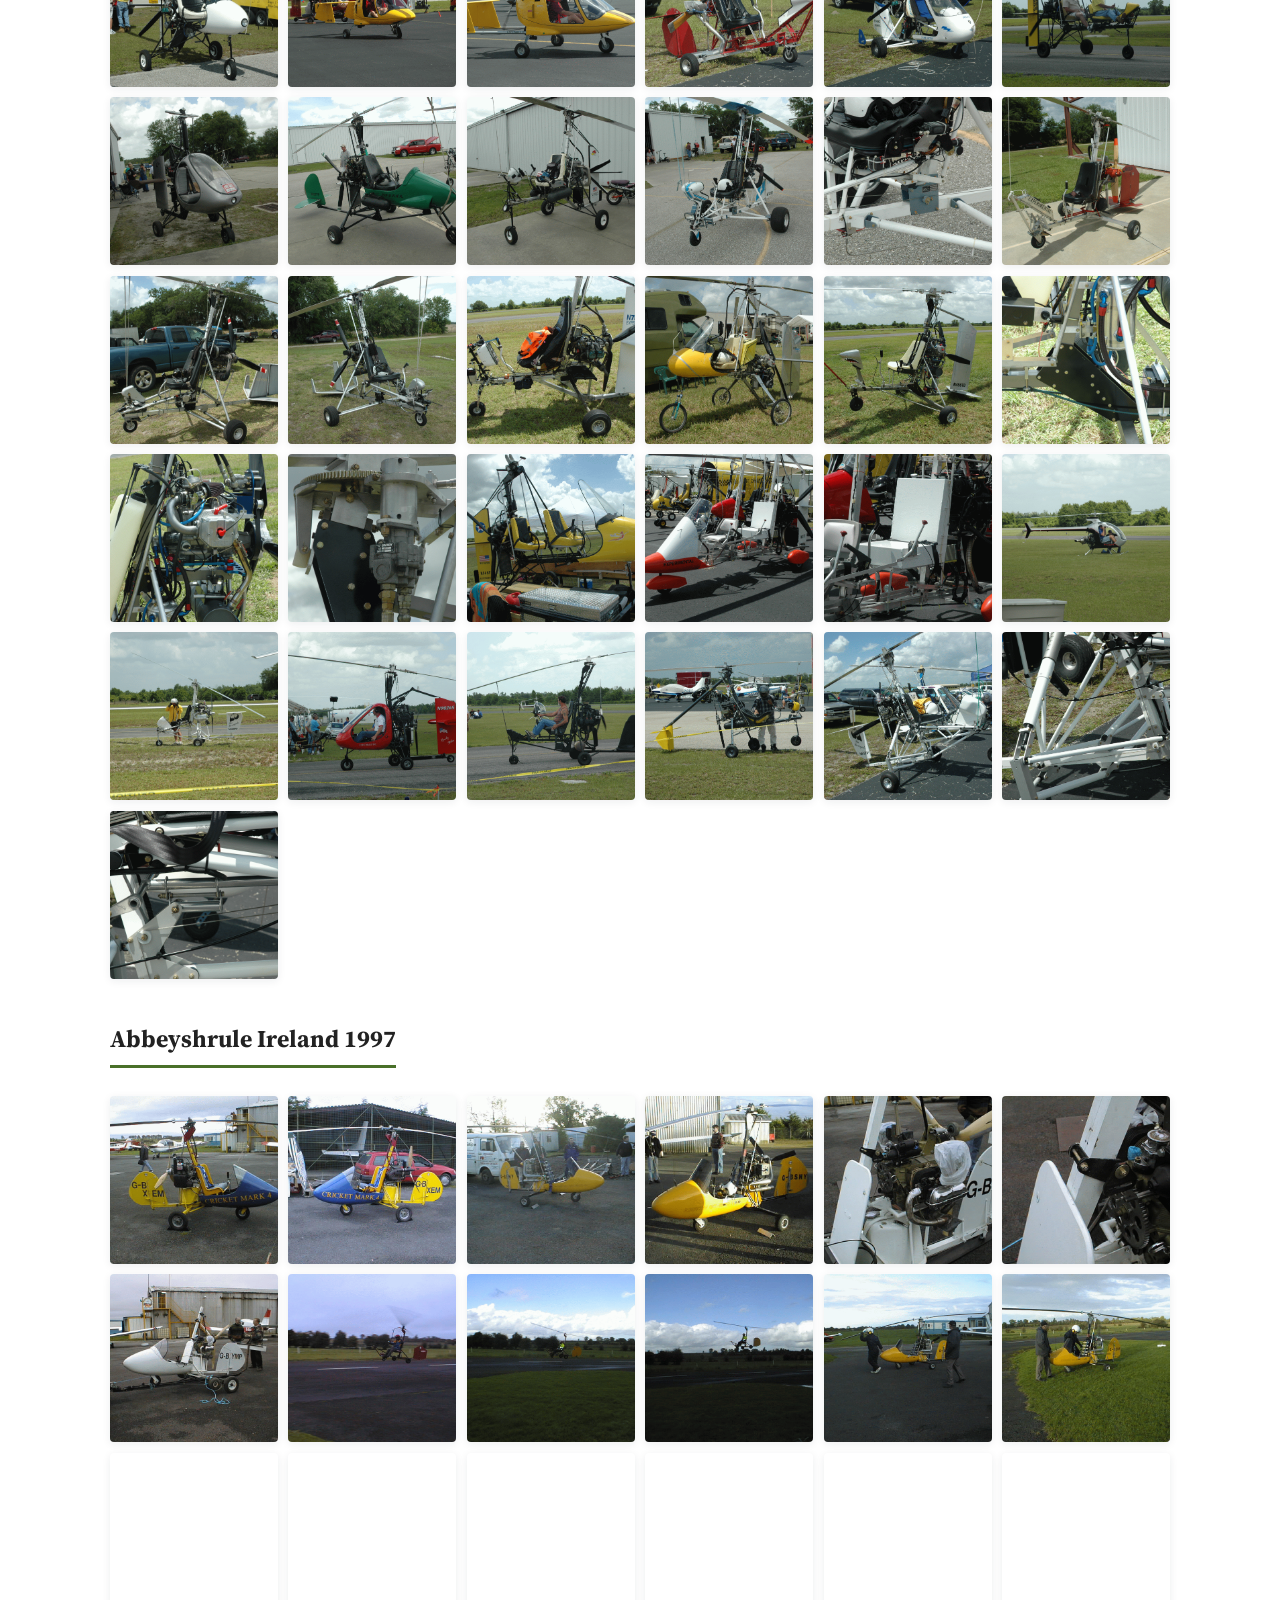
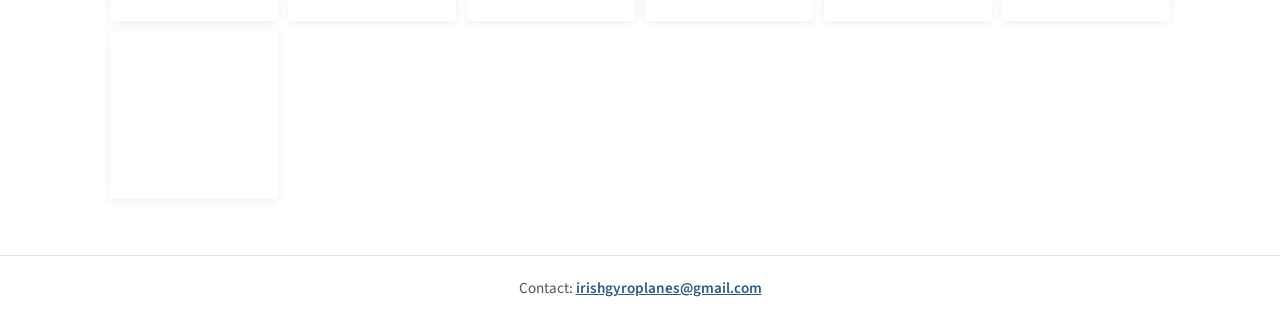
==== commit 1e79ad8a: "Enhance lightbox functionality with previous/next buttons and update styles" ====
--- a/photos.html
+++ b/photos.html
@@ -186,7 +186,9 @@
   </footer>
 
   <div class="lightbox" aria-hidden="true">
-    <button class="lightbox-close" type="button" aria-label="Close">Ã—</button>
+    <button class="lightbox-close" type="button" aria-label="Close">X</button>
+    <button class="lightbox-prev" type="button" aria-label="Previous photo">&lt;</button>
+    <button class="lightbox-next" type="button" aria-label="Next photo">&gt;</button>
     <img alt="">
   </div>
 
--- a/css/style.css
+++ b/css/style.css
@@ -483,18 +483,44 @@
   border-radius: 4px;
 }
 
-.lightbox-close {
+.lightbox-close,
+.lightbox-prev,
+.lightbox-next {
   position: absolute;
-  top: 1rem;
-  right: 1rem;
   background: var(--white);
   border: 0;
   border-radius: 6px;
   width: 2.5rem;
   height: 2.5rem;
-  font-size: 1.4rem;
+  font-size: 1.25rem;
+  font-weight: 700;
   cursor: pointer;
   line-height: 1;
+  color: var(--ink);
+  z-index: 1;
+}
+
+.lightbox-close {
+  top: 1rem;
+  right: 1rem;
+}
+
+.lightbox-prev {
+  left: 1rem;
+  top: 50%;
+  transform: translateY(-50%);
+}
+
+.lightbox-next {
+  right: 1rem;
+  top: 50%;
+  transform: translateY(-50%);
+}
+
+.lightbox-close:hover,
+.lightbox-prev:hover,
+.lightbox-next:hover {
+  background: #eee;
 }
 
 /* Mobile */
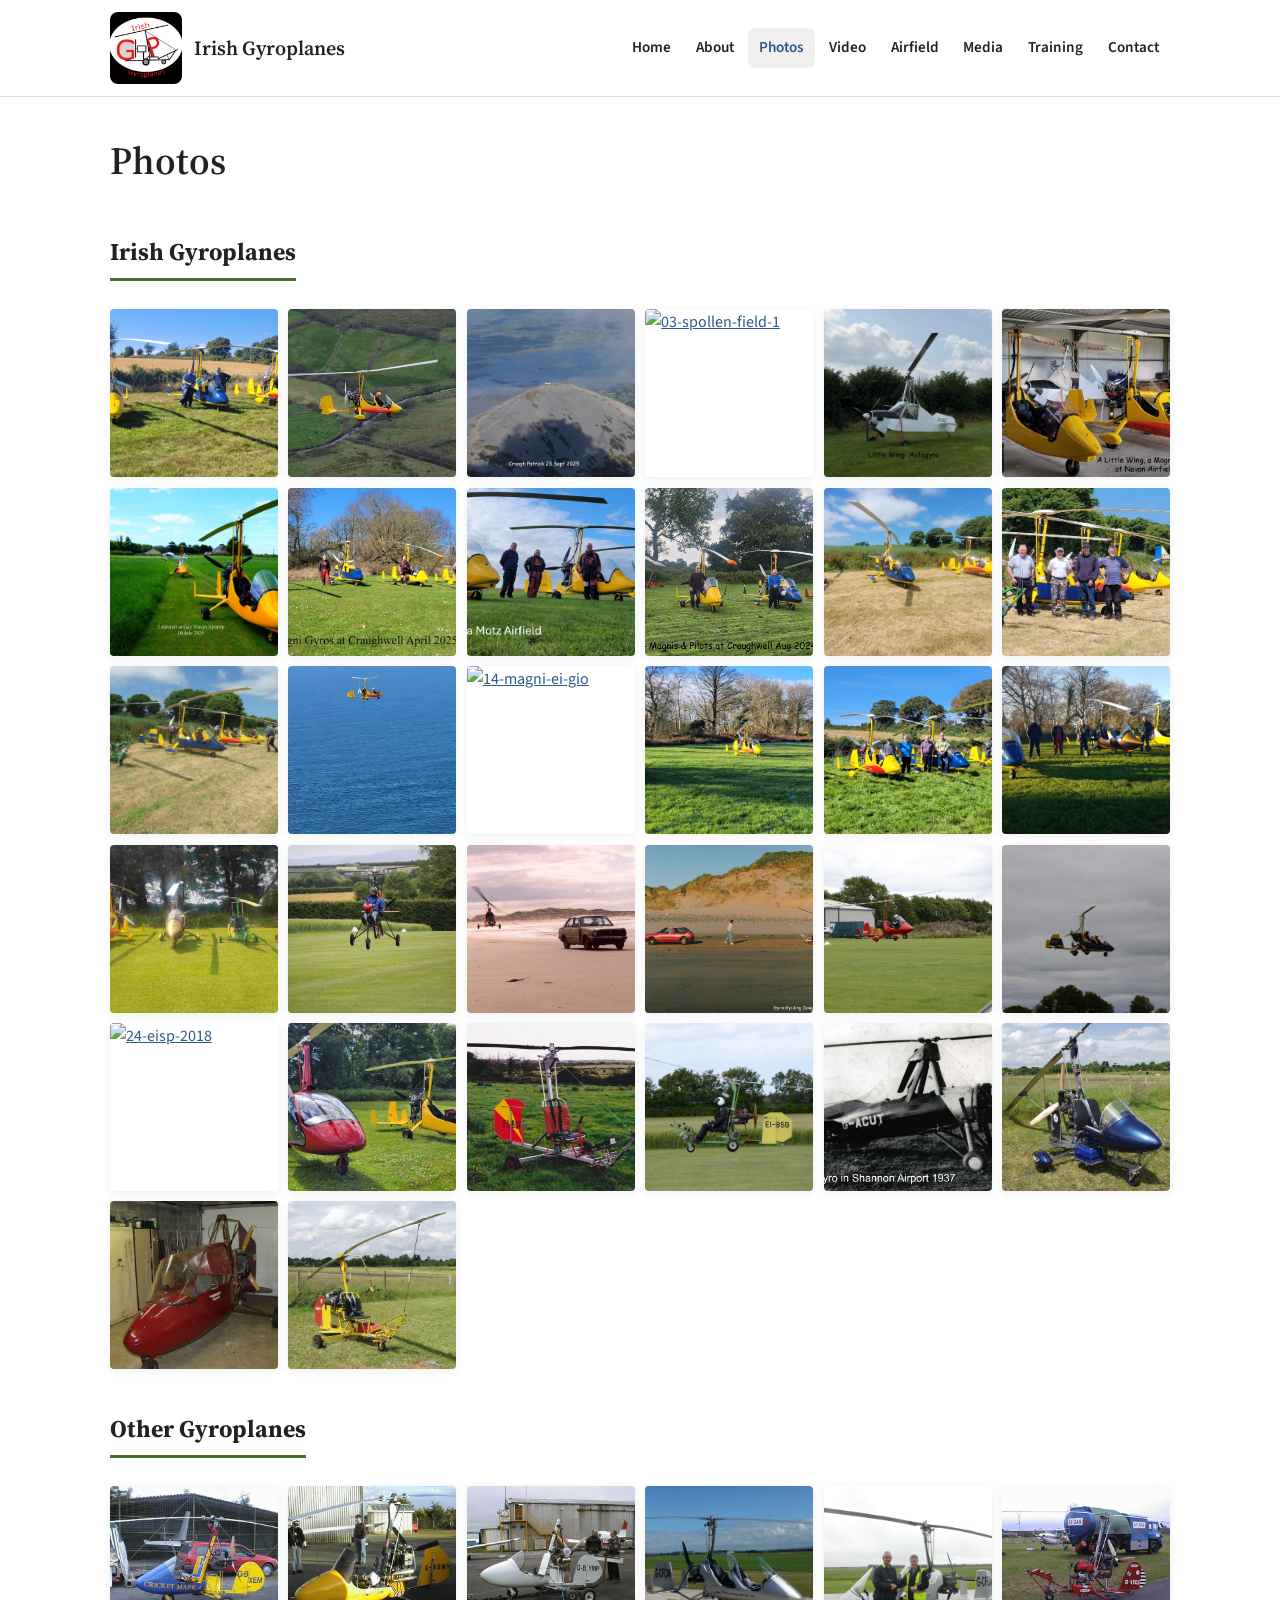
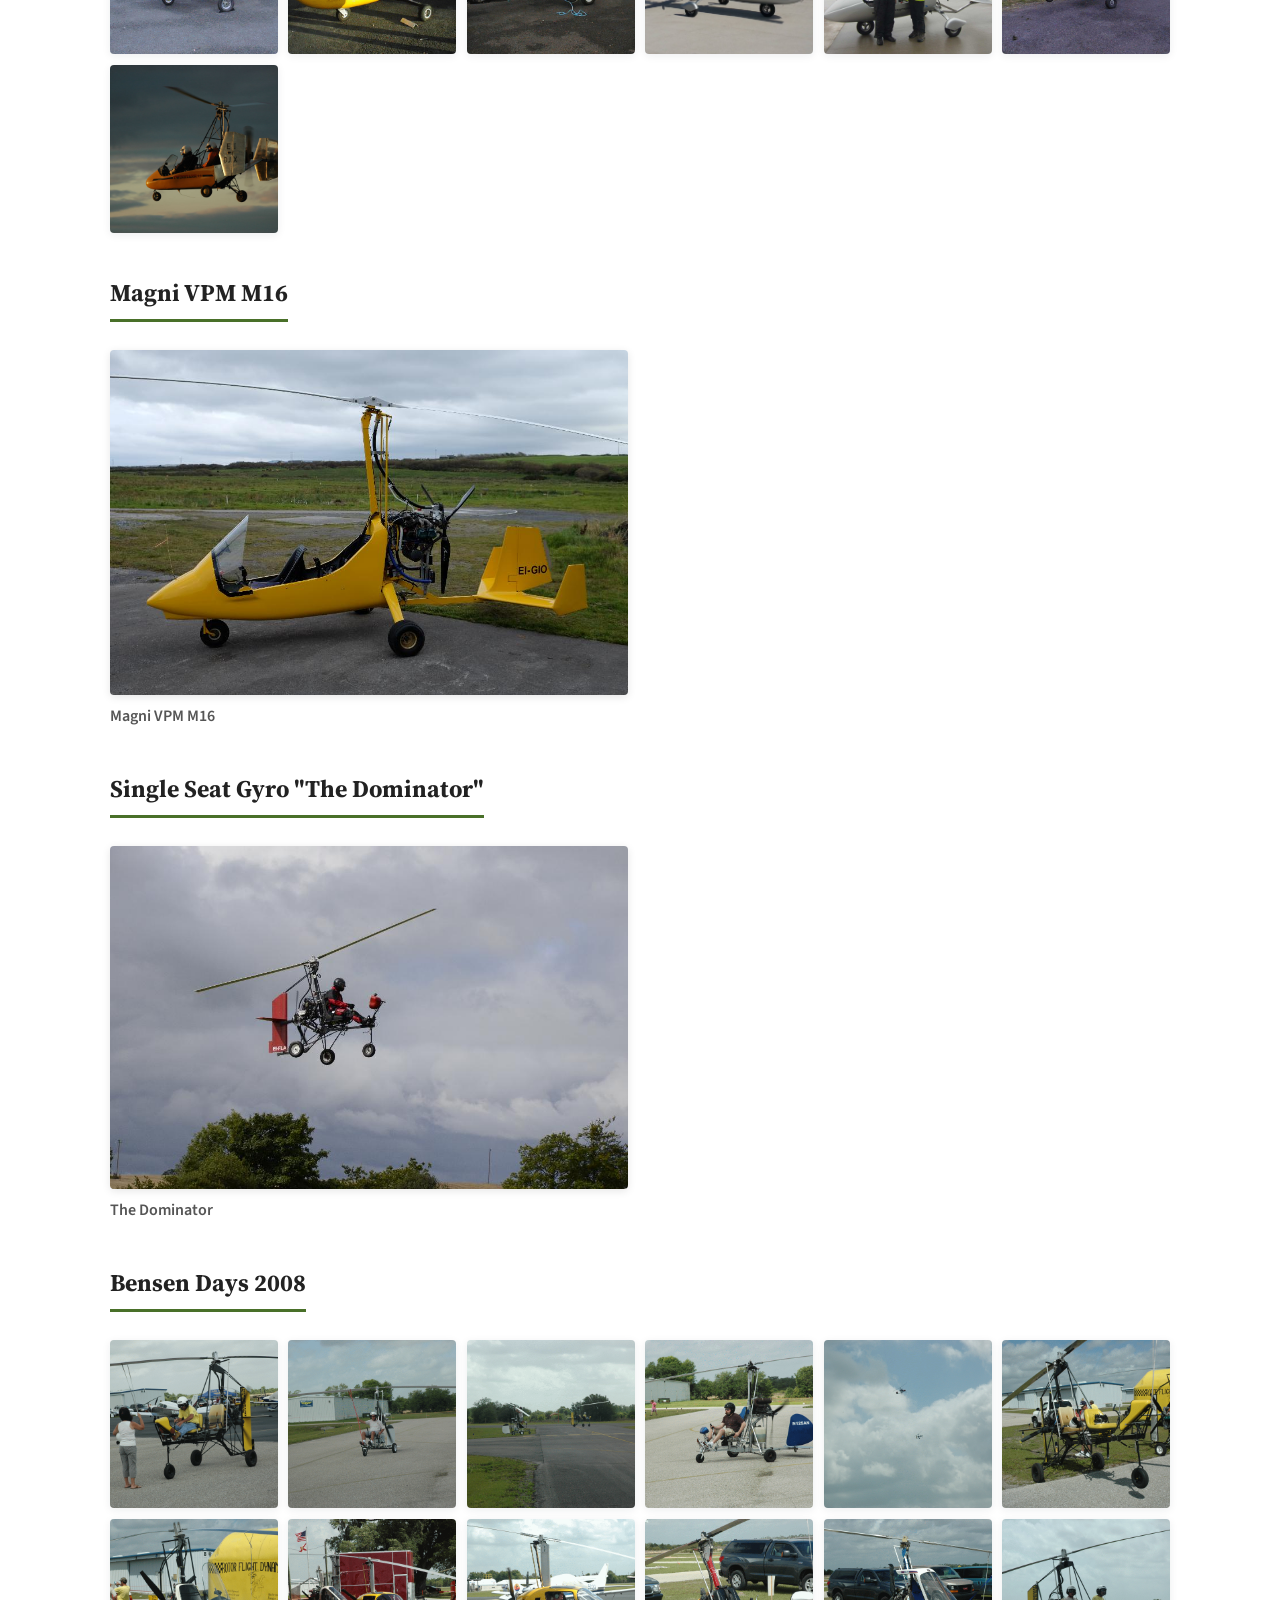
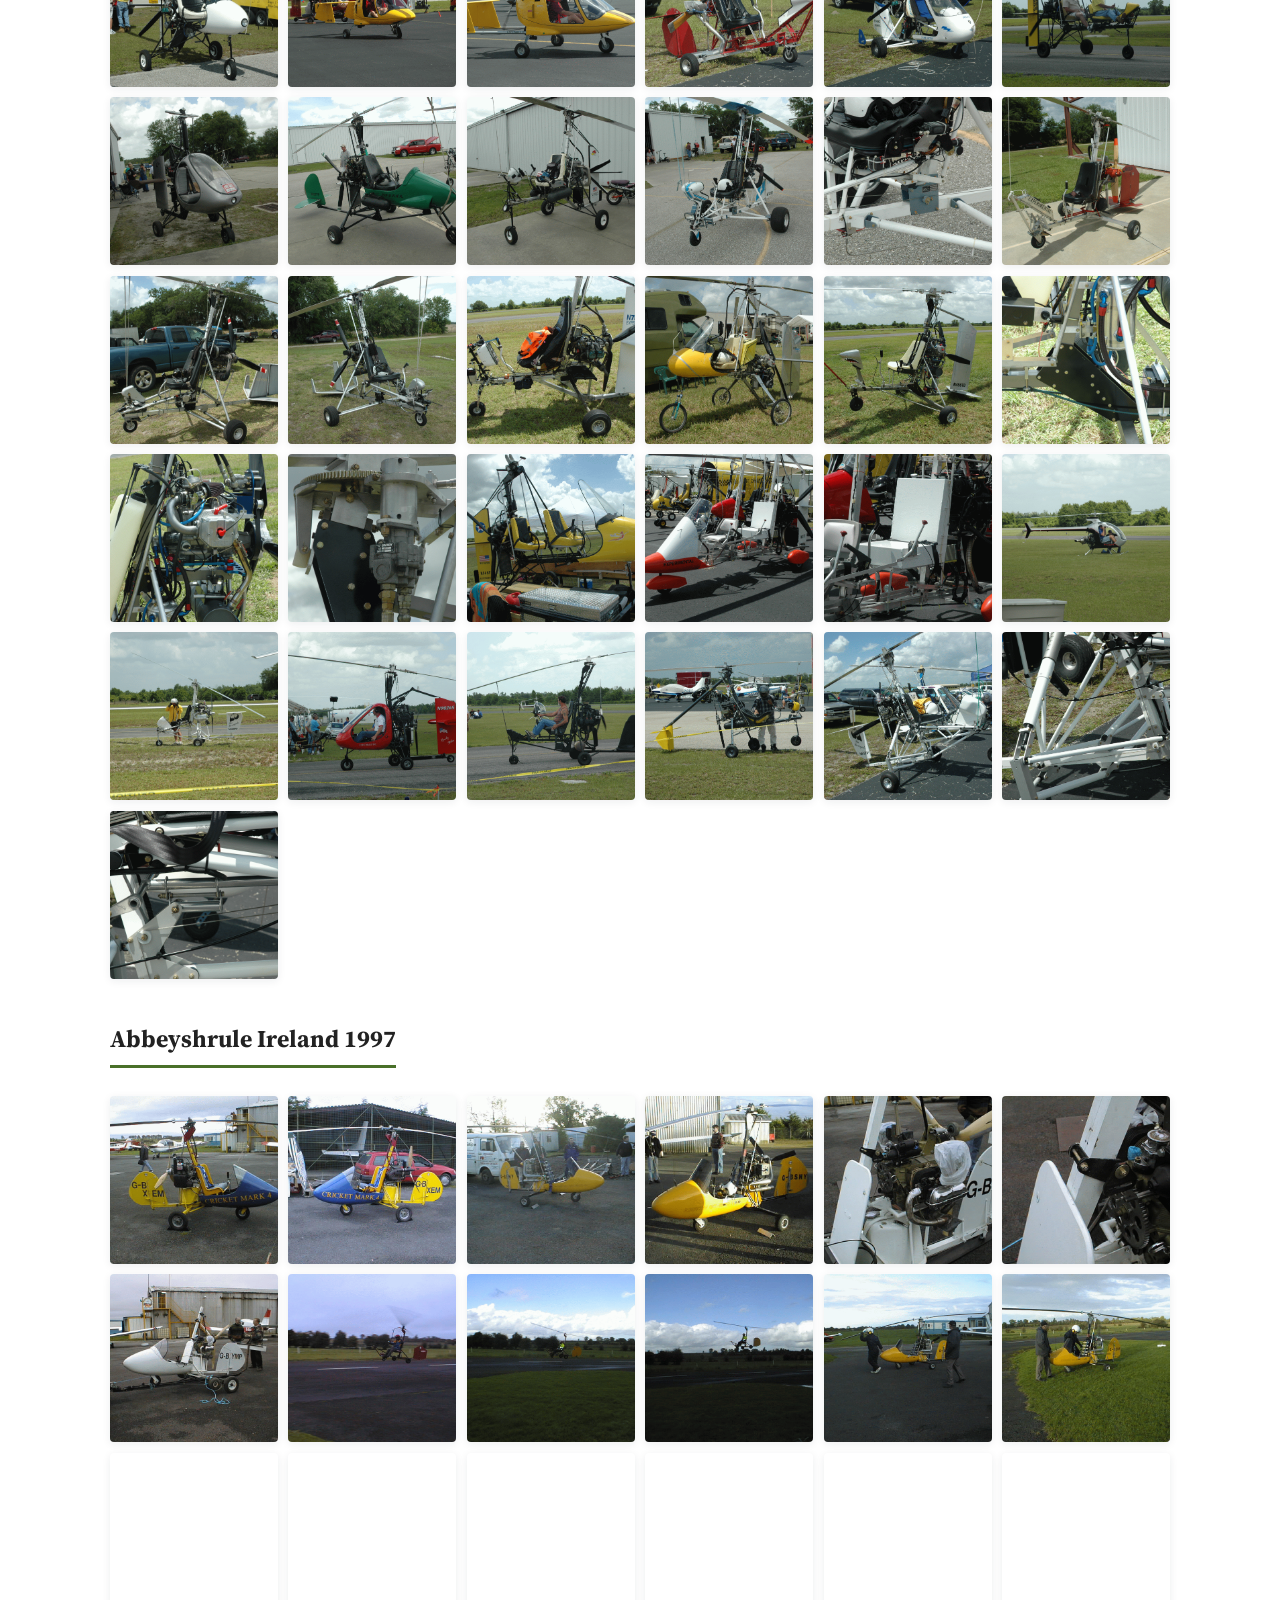
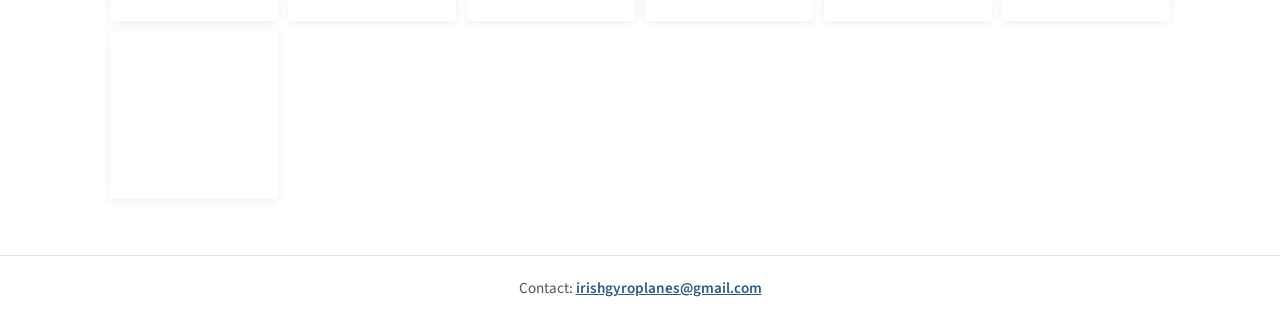
==== commit bc4e6d56: "Update photos.html" ====
--- a/photos.html
+++ b/photos.html
@@ -40,7 +40,7 @@
     <section class="section">
       <h2>Irish Gyroplanes</h2>
       <div class="gallery">
-        <a href="images/photos/irish-gyroplanes/Craughwell-Field-2026_04_26.jpg" data-lightbox><img src="images/photos/irish-gyroplanes/Craughwell-Field-2026_04_26.jpg" alt="Craughwell-Field-2026_04_26" loading="lazy"></a>
+        <a href="images/photos/irish-gyroplanes/2026_09_24_ILAS_Magni_Gyros.jpeg" data-lightbox><img src="images/photos/irish-gyroplanes/2026_09_24_ILAS_Magni_Gyros.jpeg" alt="2026_09_24_ILAS_Magni_Gyros.jpeg" loading="lazy"></a>
         <a href="images/photos/irish-gyroplanes/01-west-clare.jpg" data-lightbox><img src="images/photos/irish-gyroplanes/01-west-clare.jpg" alt="01-west-clare" loading="lazy"></a>
         <a href="images/photos/irish-gyroplanes/02-croagh-patrick.jpg" data-lightbox><img src="images/photos/irish-gyroplanes/02-croagh-patrick.jpg" alt="02-croagh-patrick" loading="lazy"></a>
         <a href="images/photos/irish-gyroplanes/03-spollen-field-1.jpg" data-lightbox><img src="images/photos/irish-gyroplanes/03-spollen-field-1.jpg" alt="03-spollen-field-1" loading="lazy"></a>
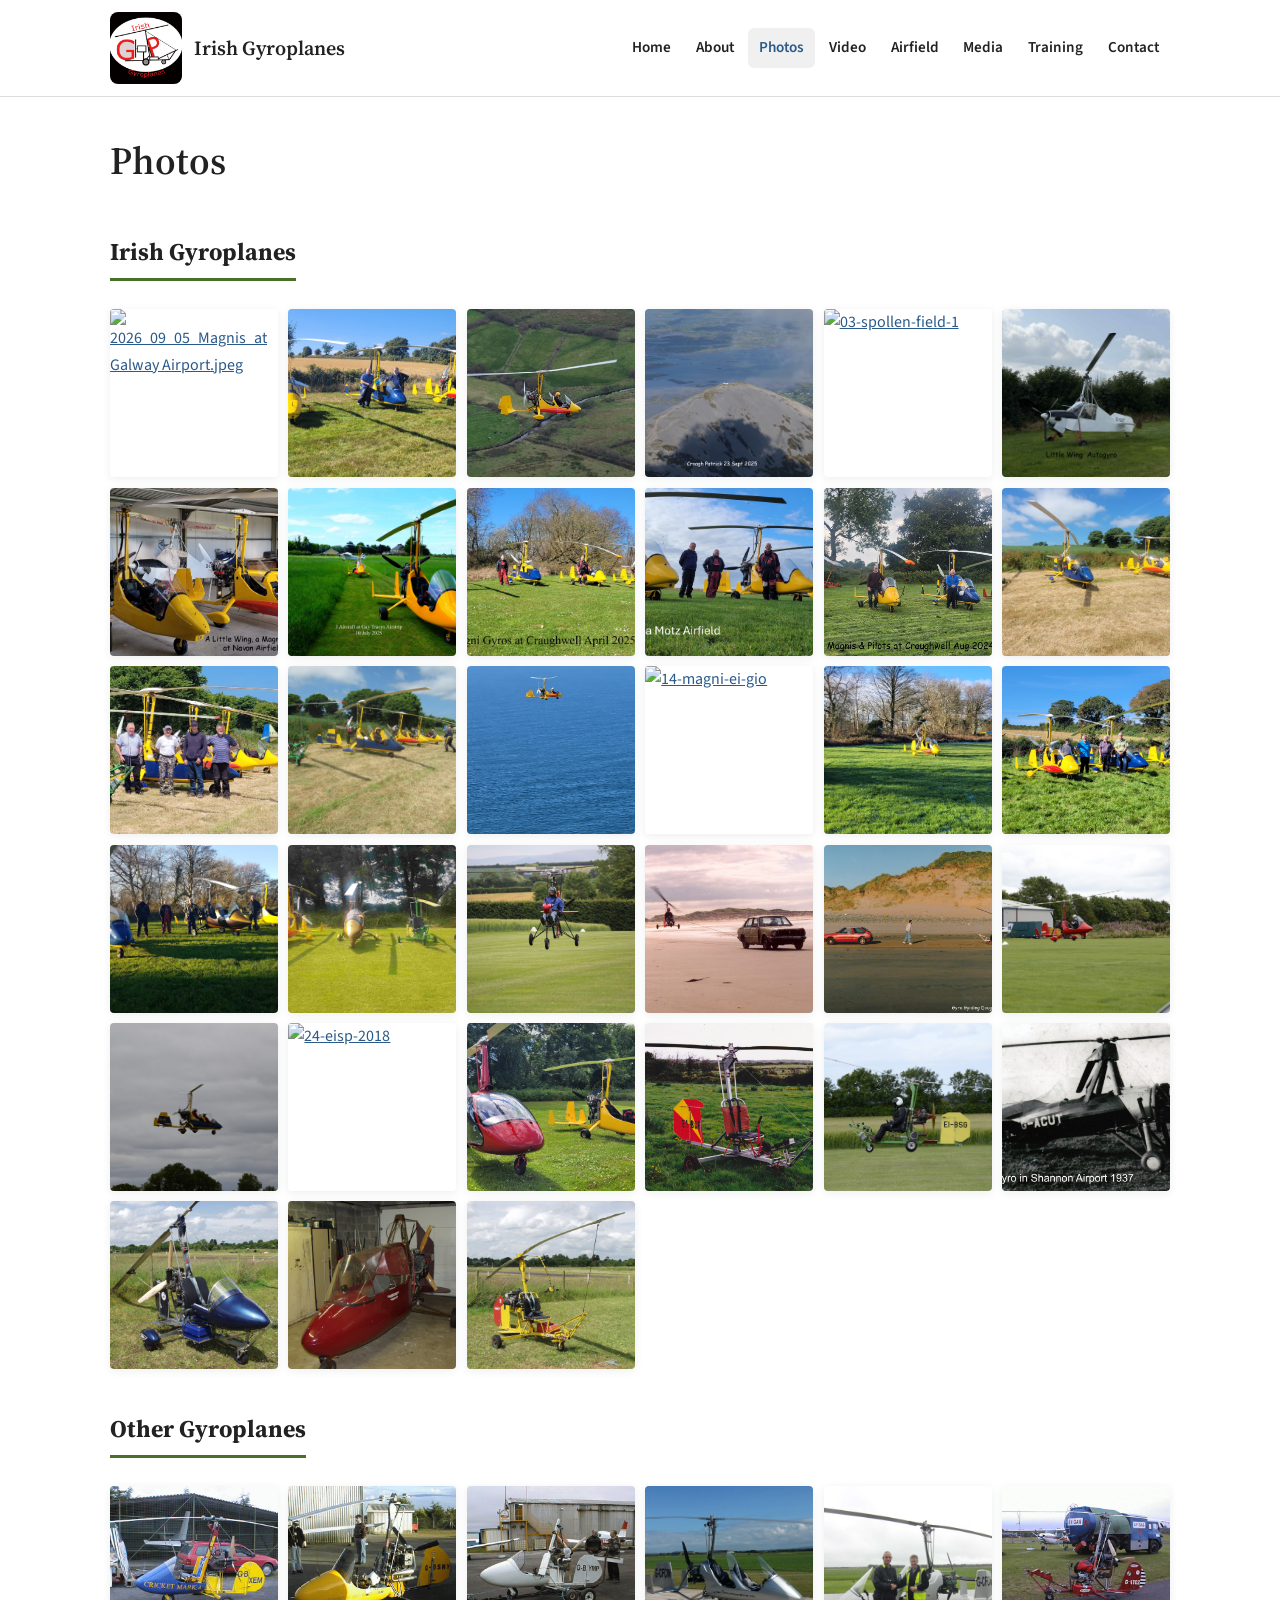
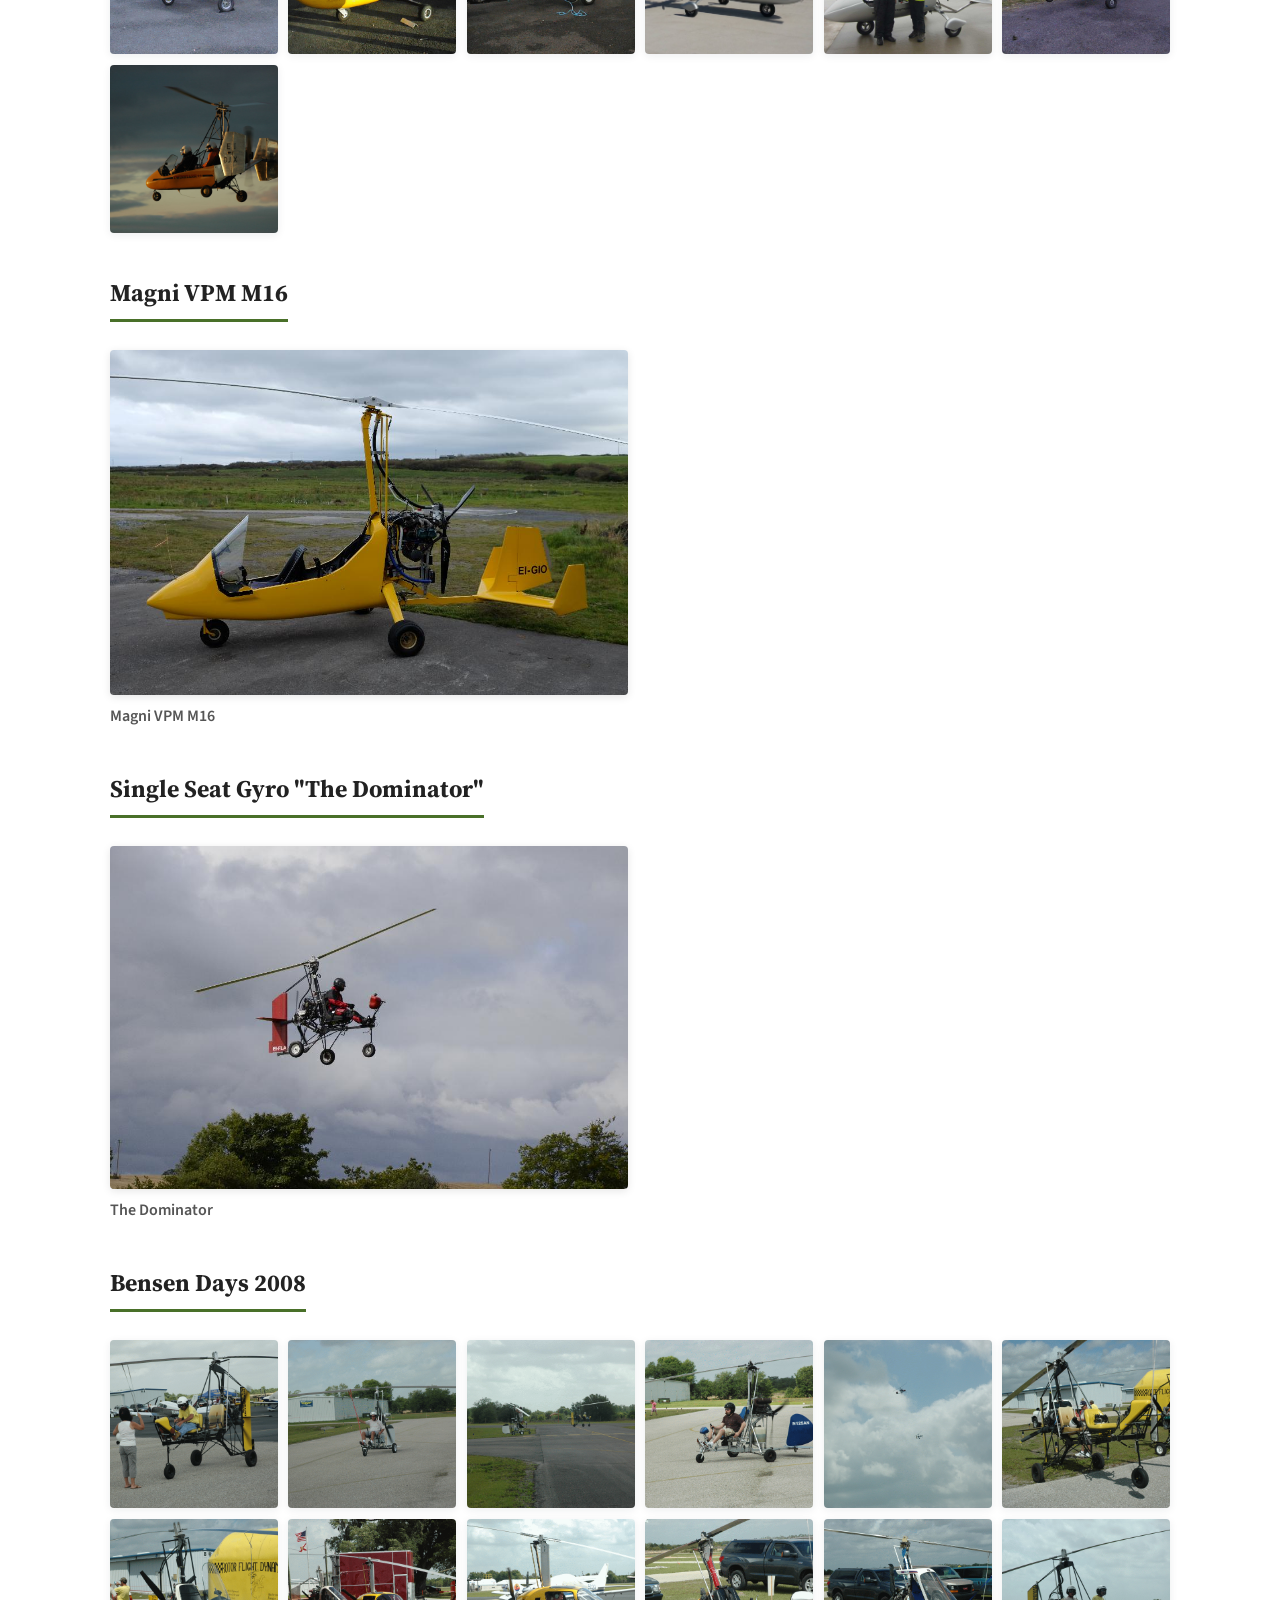
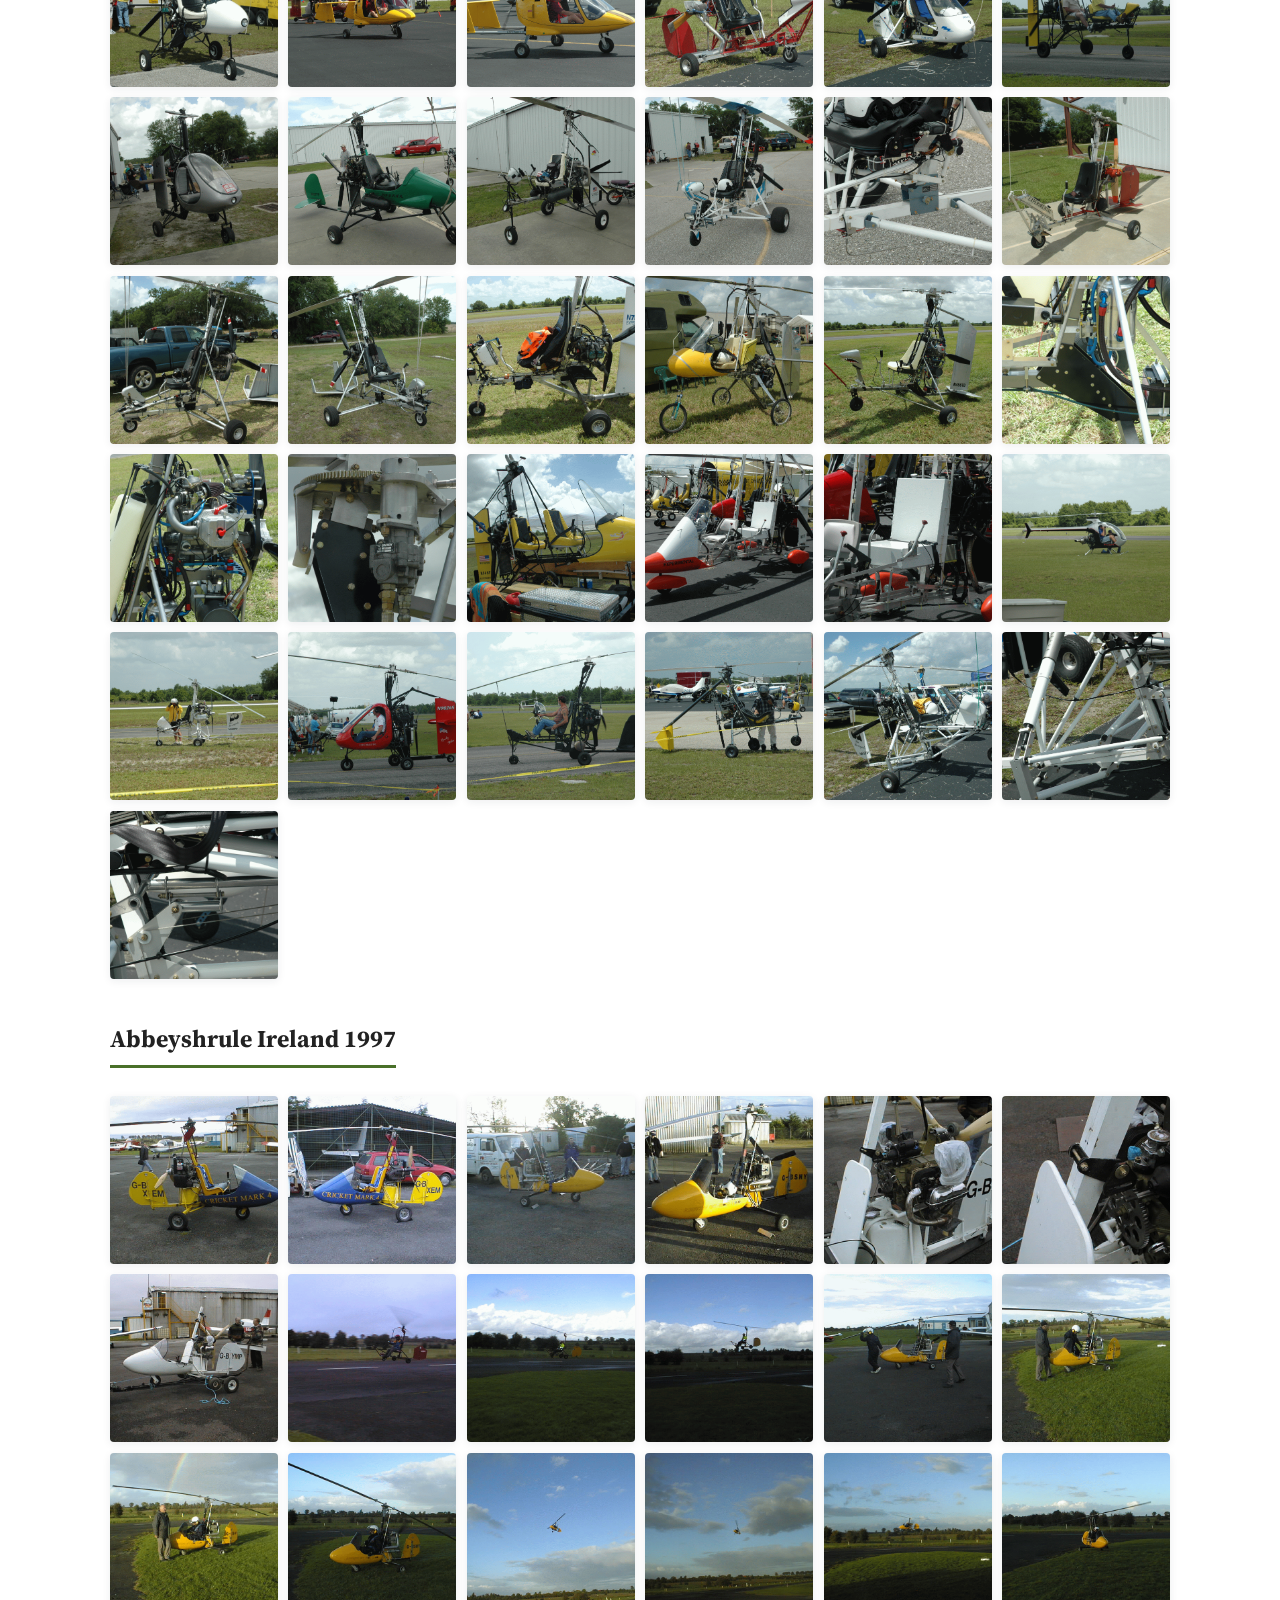
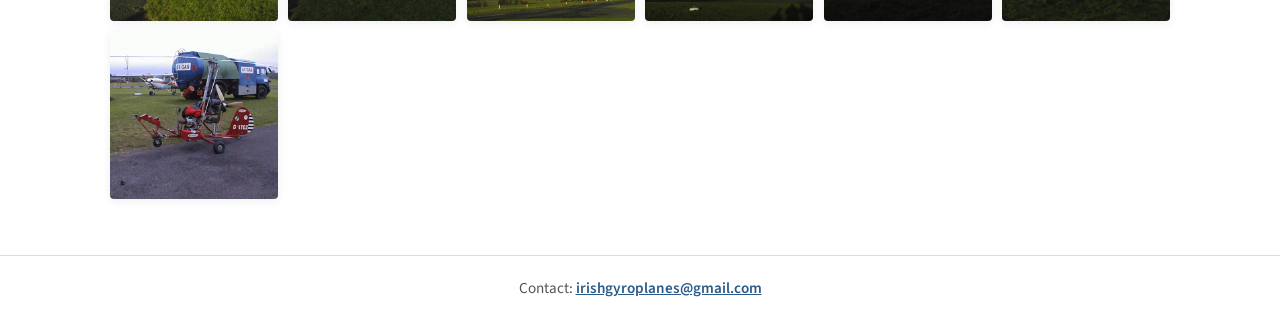
==== commit 8d619361: "Update photos.html" ====
--- a/photos.html
+++ b/photos.html
@@ -40,6 +40,7 @@
     <section class="section">
       <h2>Irish Gyroplanes</h2>
       <div class="gallery">
+        <a href="images/photos/irish-gyroplanes/2026_09_05_Magnis_at Galway Airport.jpeg" data-lightbox><img src="images/photos/irish-gyroplanes/2026_09_05_Magnis_at Galway Airport.jpeg" alt="2026_09_05_Magnis_at Galway Airport.jpeg" loading="lazy"></a>
         <a href="images/photos/irish-gyroplanes/2026_09_24_ILAS_Magni_Gyros.jpeg" data-lightbox><img src="images/photos/irish-gyroplanes/2026_09_24_ILAS_Magni_Gyros.jpeg" alt="2026_09_24_ILAS_Magni_Gyros.jpeg" loading="lazy"></a>
         <a href="images/photos/irish-gyroplanes/01-west-clare.jpg" data-lightbox><img src="images/photos/irish-gyroplanes/01-west-clare.jpg" alt="01-west-clare" loading="lazy"></a>
         <a href="images/photos/irish-gyroplanes/02-croagh-patrick.jpg" data-lightbox><img src="images/photos/irish-gyroplanes/02-croagh-patrick.jpg" alt="02-croagh-patrick" loading="lazy"></a>
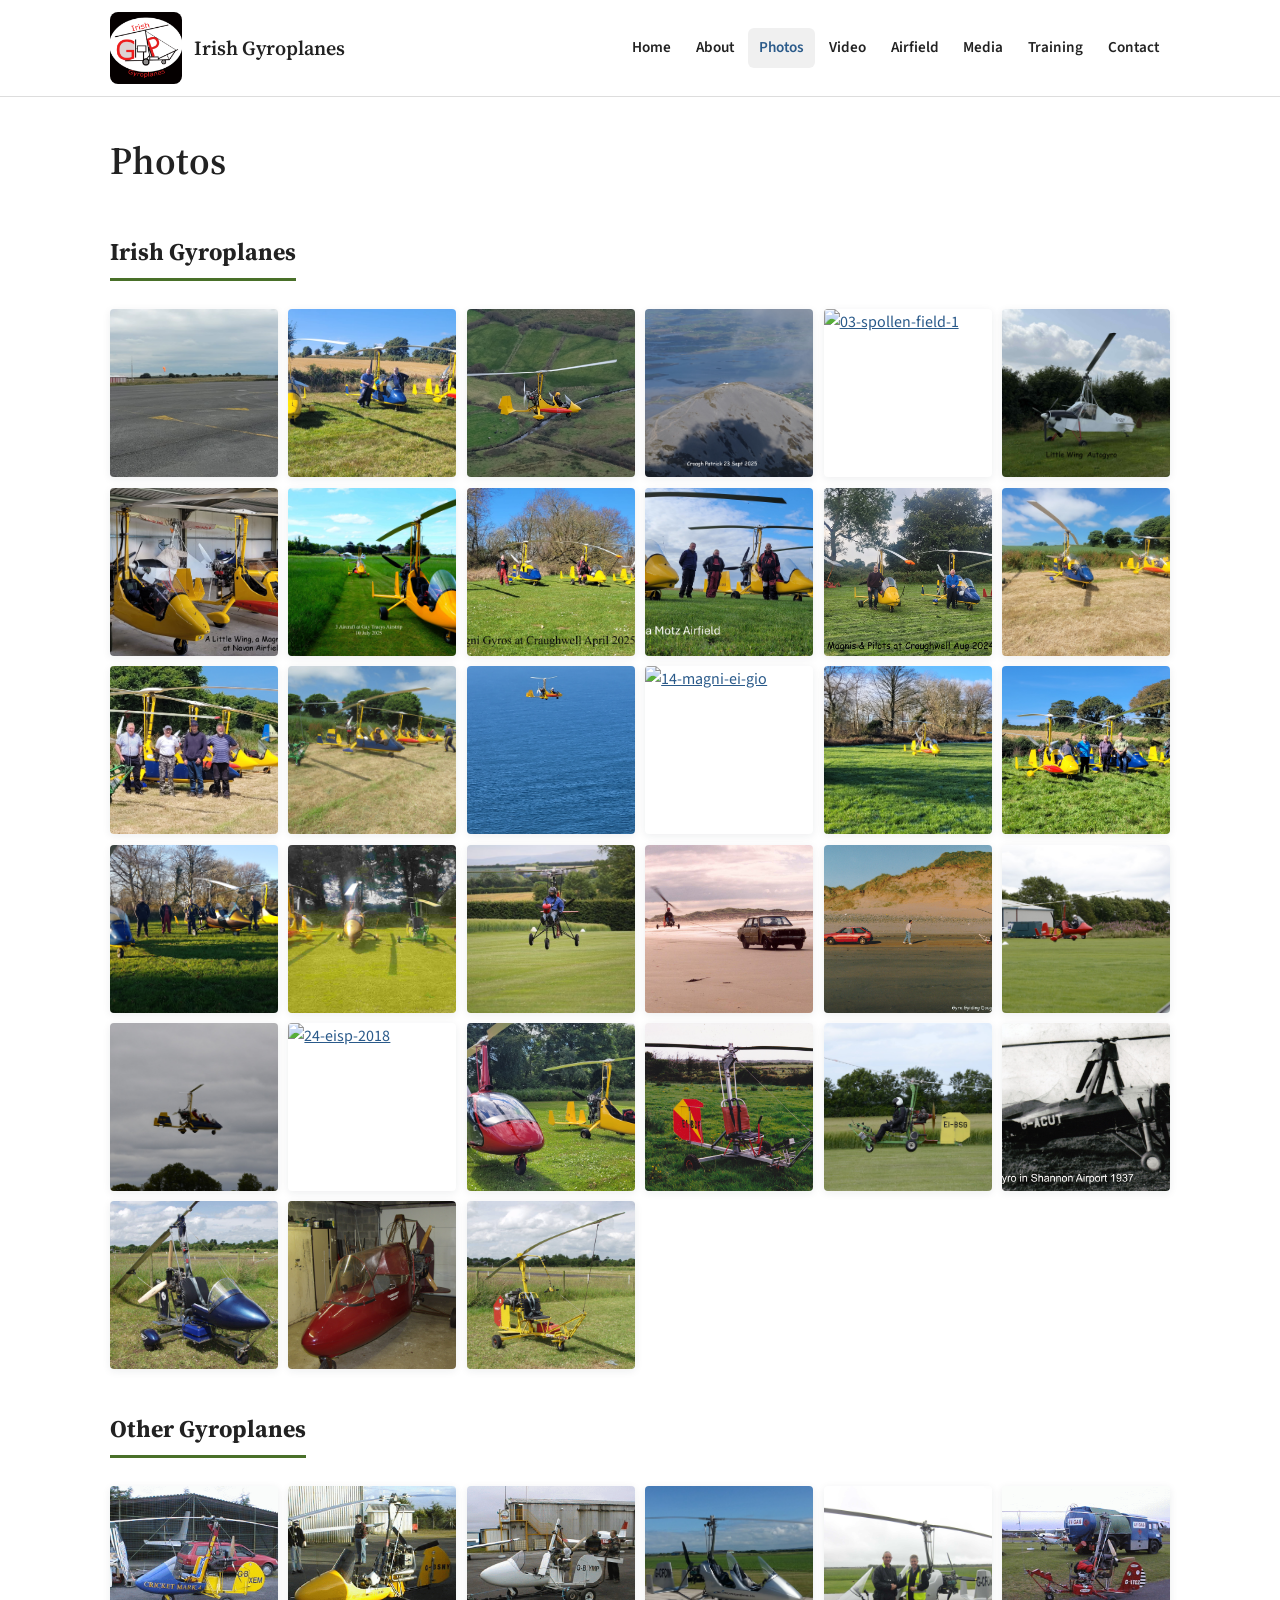
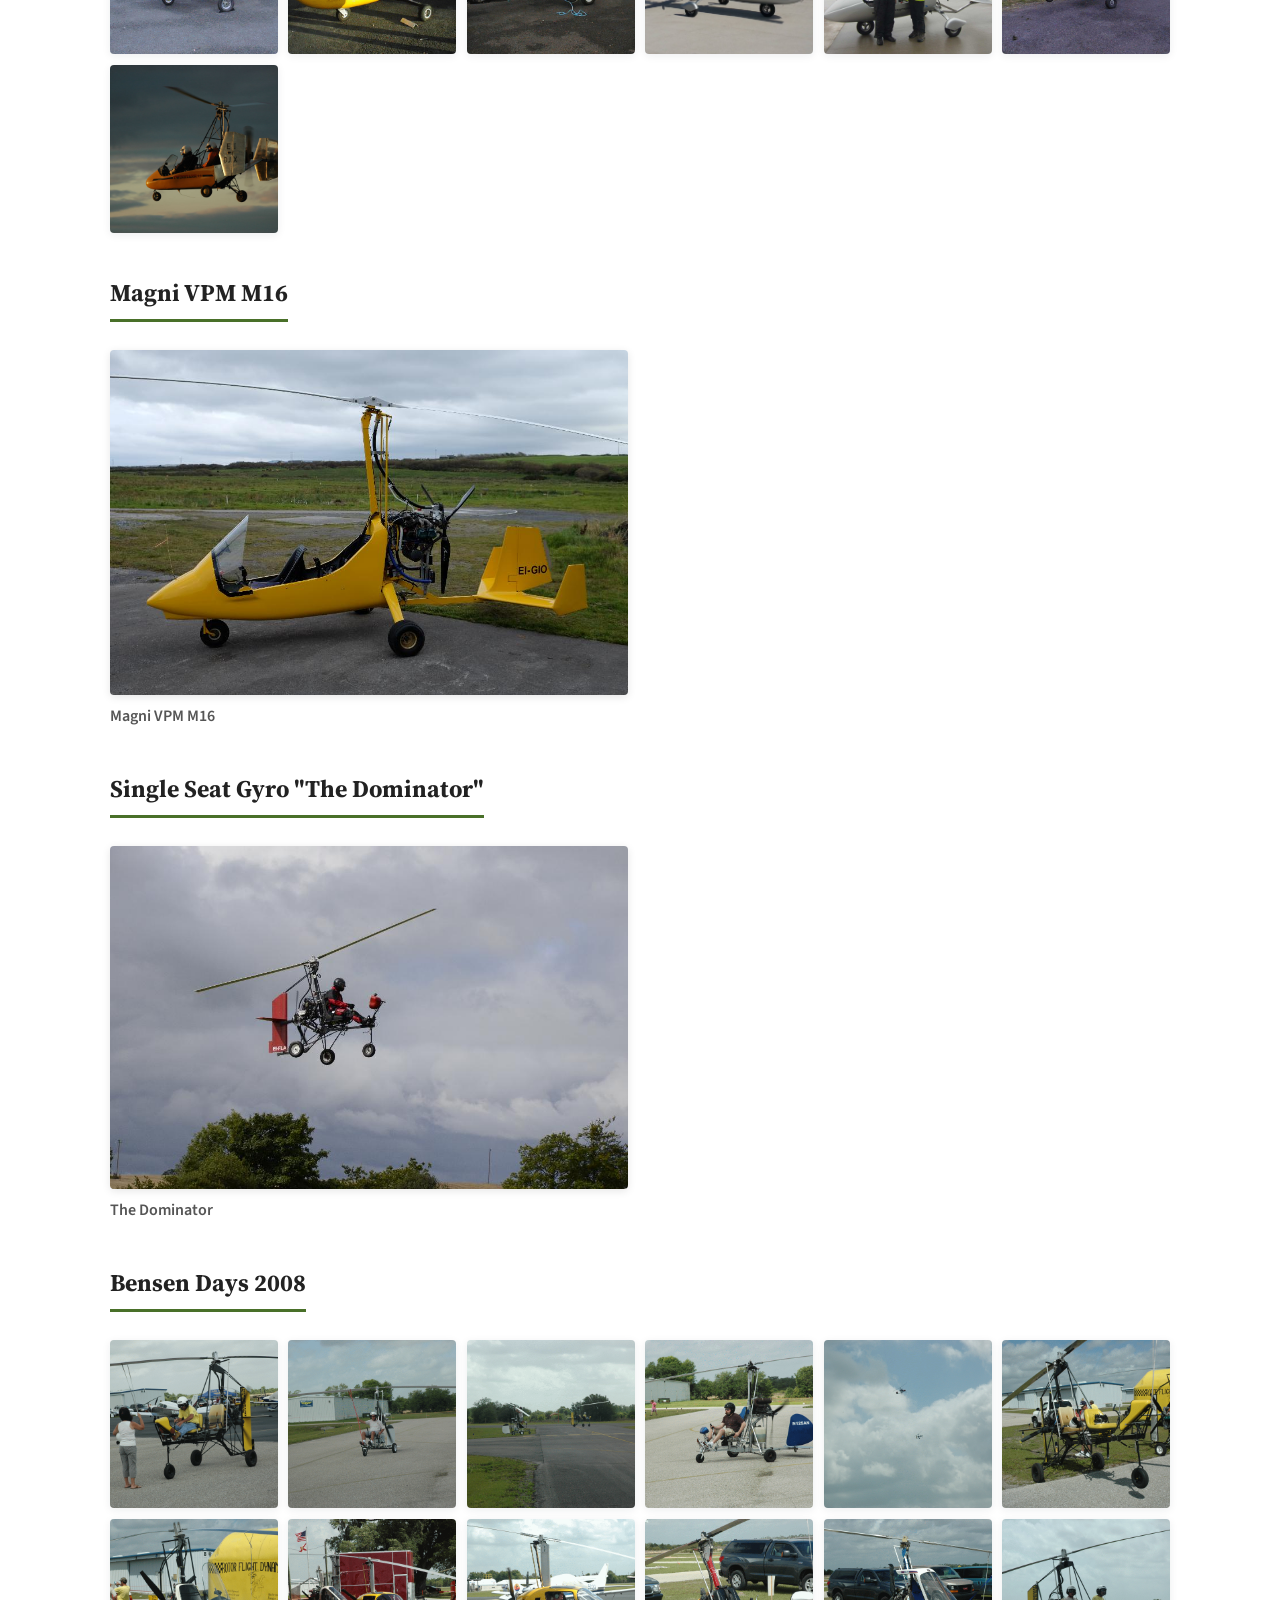
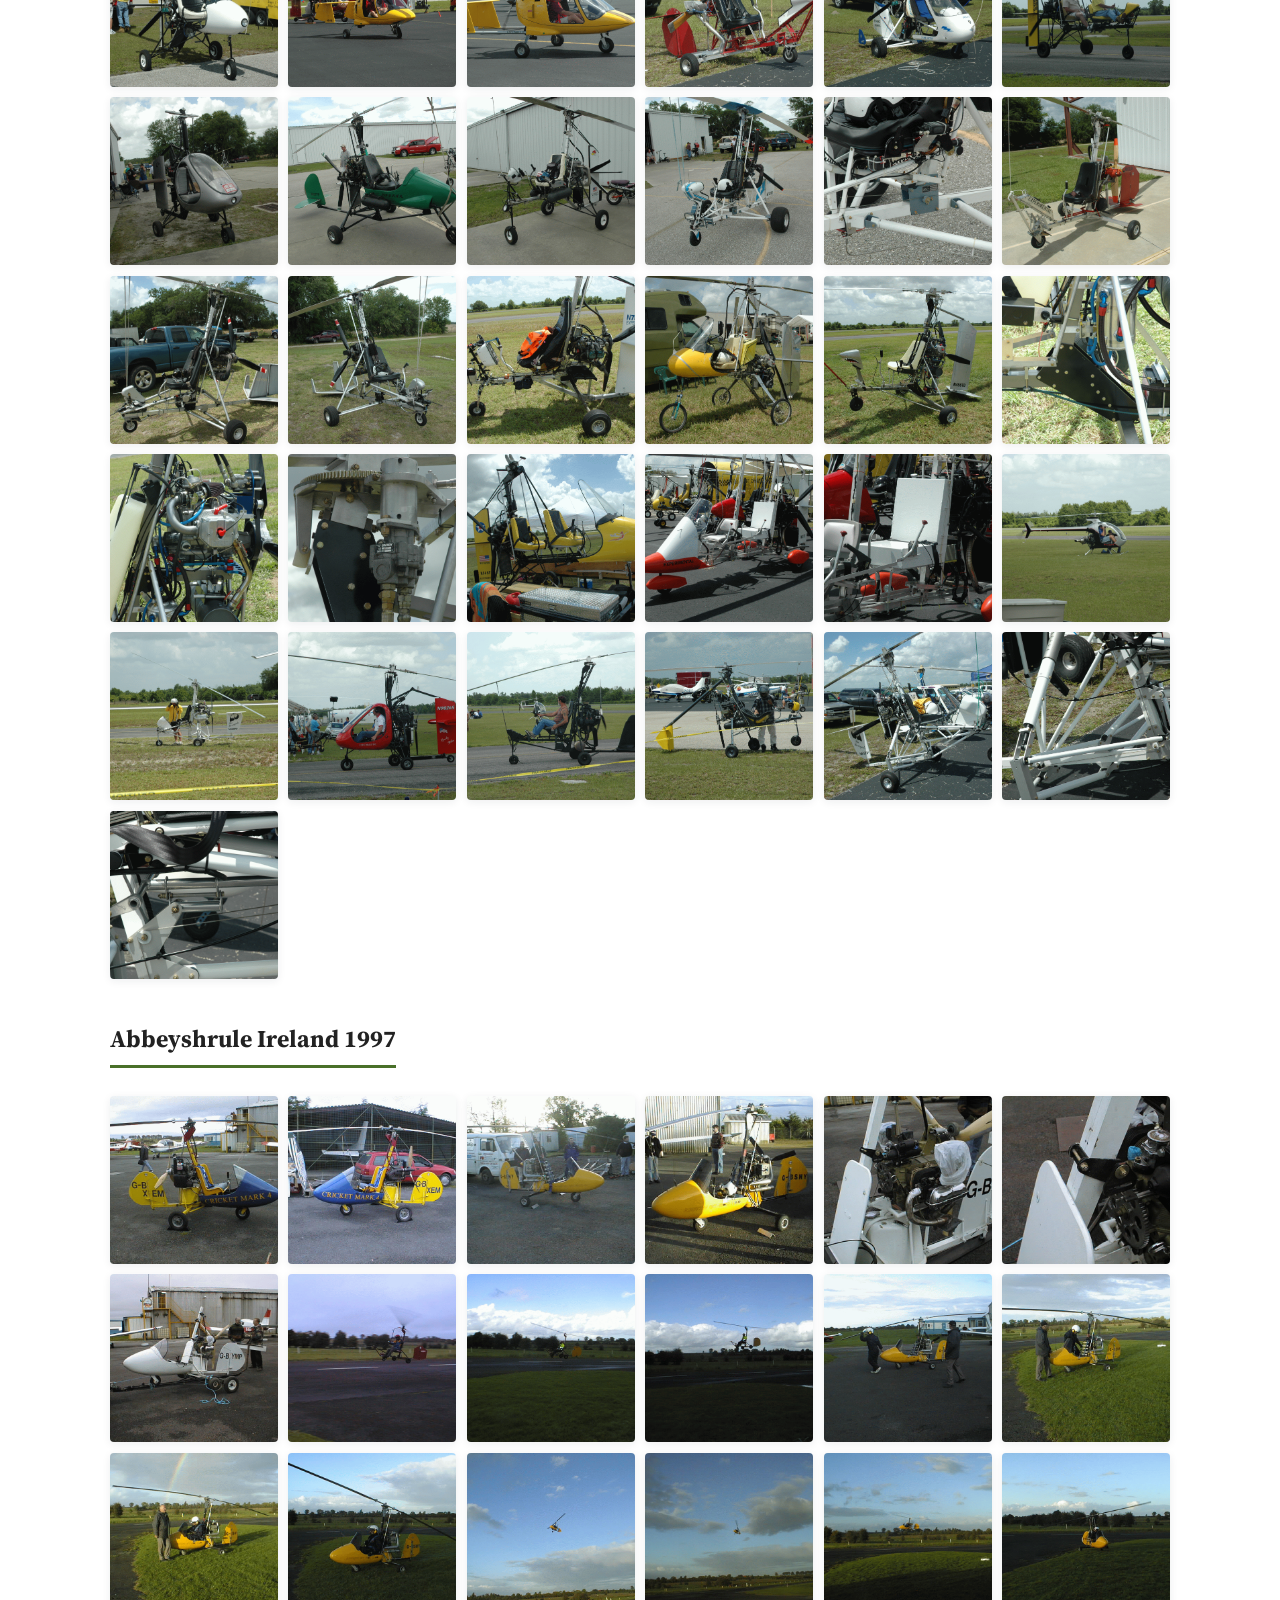
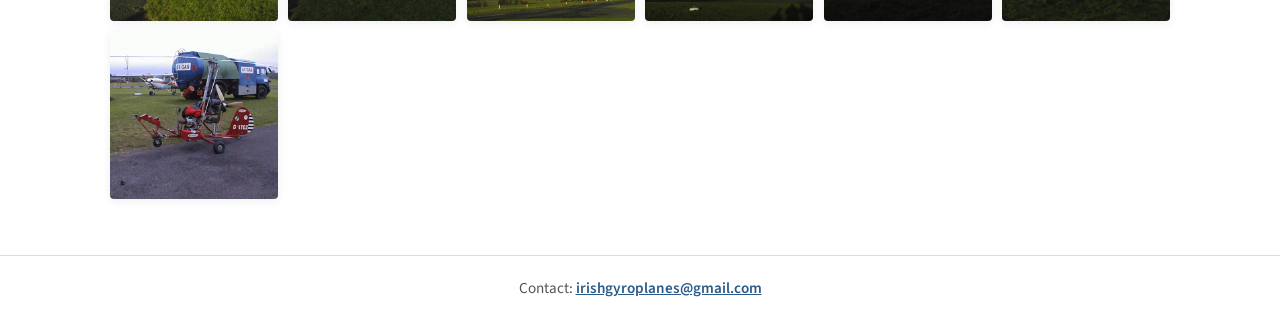
==== commit d3667634: "Update photos.html" ====
--- a/photos.html
+++ b/photos.html
@@ -40,7 +40,7 @@
     <section class="section">
       <h2>Irish Gyroplanes</h2>
       <div class="gallery">
-        <a href="images/photos/irish-gyroplanes/2026_09_05_Magnis_at Galway Airport.jpeg" data-lightbox><img src="images/photos/irish-gyroplanes/2026_09_05_Magnis_at Galway Airport.jpeg" alt="2026_09_05_Magnis_at Galway Airport.jpeg" loading="lazy"></a>
+        <a href="images/photos/irish-gyroplanes/2026_09_05_Magnis_at_Galway_Airport.jpeg" data-lightbox><img src="images/photos/irish-gyroplanes/2026_09_05_Magnis_at_Galway_Airport.jpeg" alt="2026_09_05_Magnis_at_Galway_Airport.jpeg" loading="lazy"></a>
         <a href="images/photos/irish-gyroplanes/2026_09_24_ILAS_Magni_Gyros.jpeg" data-lightbox><img src="images/photos/irish-gyroplanes/2026_09_24_ILAS_Magni_Gyros.jpeg" alt="2026_09_24_ILAS_Magni_Gyros.jpeg" loading="lazy"></a>
         <a href="images/photos/irish-gyroplanes/01-west-clare.jpg" data-lightbox><img src="images/photos/irish-gyroplanes/01-west-clare.jpg" alt="01-west-clare" loading="lazy"></a>
         <a href="images/photos/irish-gyroplanes/02-croagh-patrick.jpg" data-lightbox><img src="images/photos/irish-gyroplanes/02-croagh-patrick.jpg" alt="02-croagh-patrick" loading="lazy"></a>
